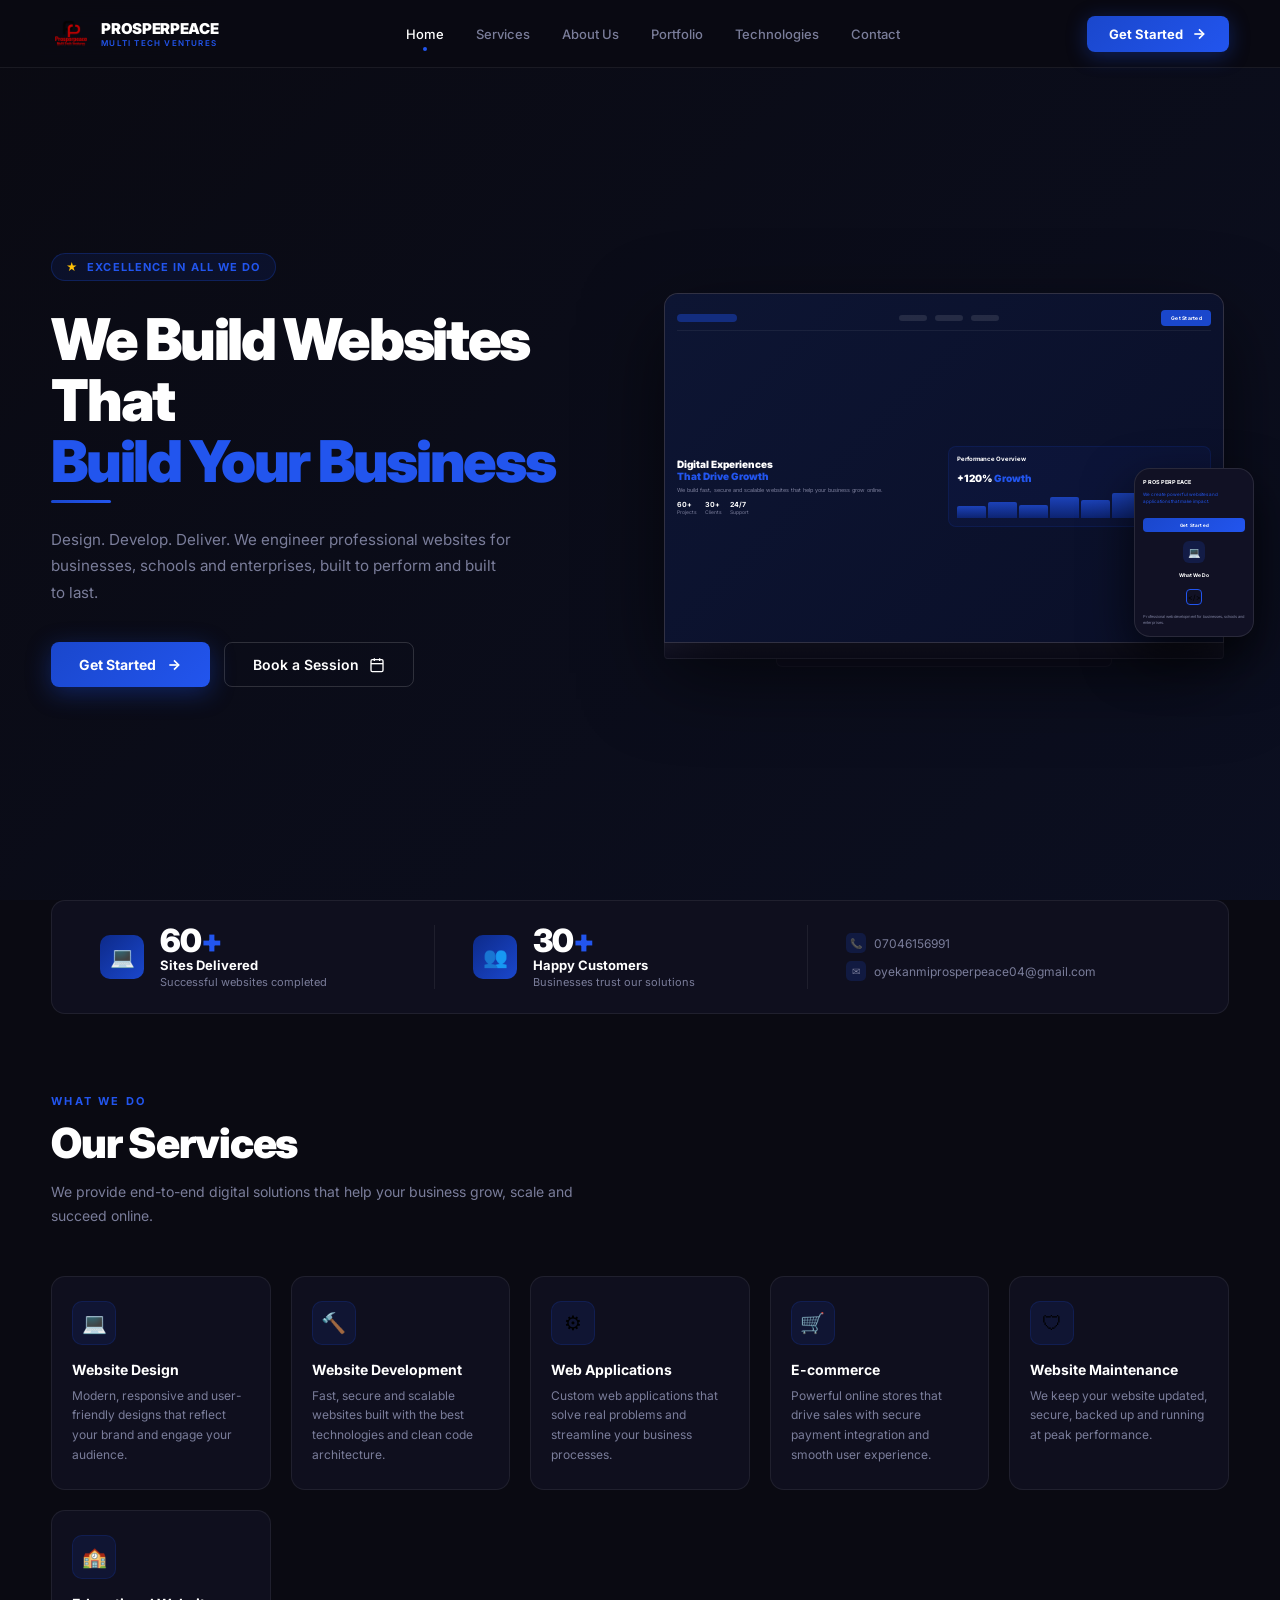
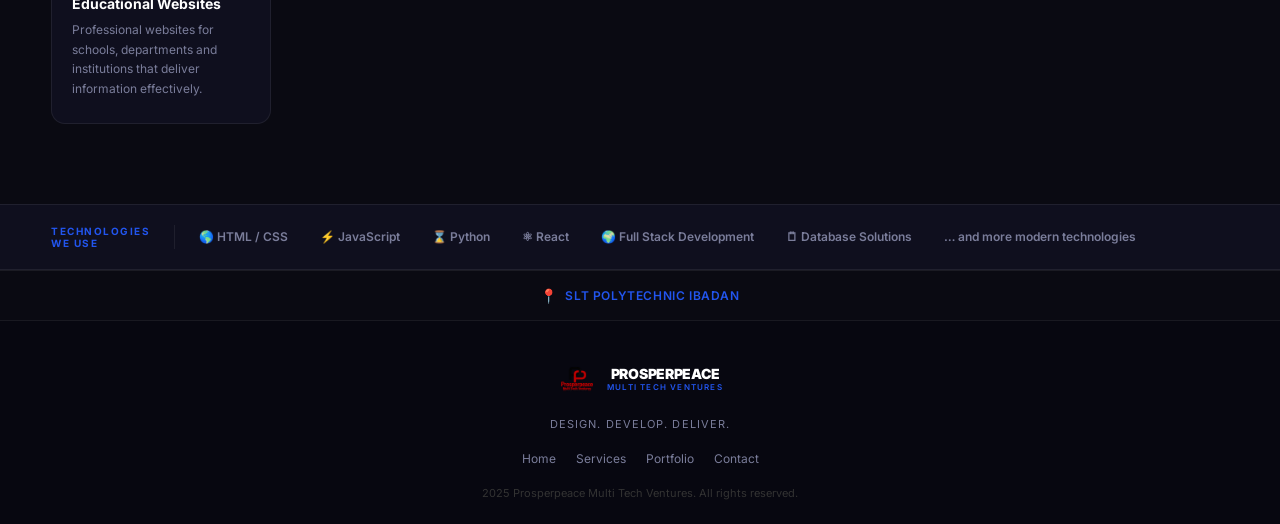
==== web-development.html @ c3136e2e "Add files via upload" ====
<!DOCTYPE html>
<html lang="en">
<head>
<meta charset="UTF-8">
<meta name="viewport" content="width=device-width, initial-scale=1.0">
<title>Prosperpeace Multi Tech Ventures</title>
<style>
@import url('https://fonts.googleapis.com/css2?family=Inter:wght@400;500;600;700;800;900&display=swap');
*{box-sizing:border-box;margin:0;padding:0;}
html,body{width:100%;min-height:100%;font-family:'Inter',sans-serif;overflow-x:hidden;background:#0a0a12;}

/* VARIABLES */
:root{
  --blue:#1a47cc;
  --blue2:#2255ee;
  --blue3:#0d2a8a;
  --glow:rgba(26,71,204,0.35);
  --dark:#0a0a12;
  --dark2:#0f0f1e;
  --dark3:#13132a;
  --text:#e8eaf0;
  --muted:#7a7d9a;
  --border:rgba(255,255,255,0.07);
}

/* SCROLLBAR */
::-webkit-scrollbar{width:4px;}
::-webkit-scrollbar-track{background:var(--dark);}
::-webkit-scrollbar-thumb{background:var(--blue);border-radius:2px;}

/* NAV */
nav{
  position:fixed;top:0;left:0;right:0;z-index:200;
  background:rgba(10,10,18,0.95);backdrop-filter:blur(16px);
  border-bottom:1px solid var(--border);
  padding:0 clamp(20px,4vw,60px);
  height:68px;
  display:flex;align-items:center;justify-content:space-between;
}
.nav-logo{display:flex;align-items:center;gap:10px;}
.nav-logo img{height:40px;width:40px;object-fit:contain;}
.nav-logo-text{display:flex;flex-direction:column;}
.nav-brand{font-size:15px;font-weight:900;color:#fff;letter-spacing:-0.02em;}
.nav-tagline{font-size:8px;font-weight:600;color:var(--blue2);letter-spacing:0.15em;text-transform:uppercase;}
.nav-center{display:flex;align-items:center;gap:4px;}
.nav-link{
  font-size:13px;font-weight:500;color:var(--muted);
  text-decoration:none;padding:8px 14px;border-radius:6px;
  transition:color 0.2s,background 0.2s;position:relative;
}
.nav-link:hover{color:#fff;background:rgba(255,255,255,0.04);}
.nav-link.active{color:#fff;}
.nav-link.active::after{
  content:'';position:absolute;bottom:-1px;left:50%;transform:translateX(-50%);
  width:4px;height:4px;border-radius:50%;background:var(--blue2);
}
.nav-cta{
  background:linear-gradient(135deg,var(--blue),var(--blue2));
  color:#fff;font-size:13px;font-weight:700;
  padding:10px 22px;border-radius:8px;text-decoration:none;
  display:flex;align-items:center;gap:8px;
  transition:opacity 0.2s,transform 0.2s;
  box-shadow:0 4px 20px rgba(26,71,204,0.4);
}
.nav-cta:hover{opacity:0.9;transform:translateY(-1px);}
.nav-cta svg{width:16px;height:16px;}


/* HERO */
.hero{
  min-height:100vh;
  padding:100px clamp(20px,4vw,60px) 0;
  display:grid;
  grid-template-columns:1fr 1fr;
  align-items:center;
  gap:40px;
  position:relative;overflow:hidden;
  background:var(--dark);
}
.hero::before{
  content:'';position:absolute;
  inset:0;
  background:rgba(10,10,18,0.72);
  pointer-events:none;
  z-index:1;
}
.hero::after{
  content:'';position:absolute;
  inset:0;
  background:linear-gradient(135deg,rgba(10,10,18,0.5) 0%,rgba(26,71,204,0.08) 100%);
  pointer-events:none;
  z-index:1;
}

/* VIDEO BACKGROUND */
.hero-video-bg{
  position:absolute;
  inset:0;
  z-index:0;
  overflow:hidden;
}
.hero-video-bg video{
  position:absolute;
  inset:0;
  width:100%;
  height:100%;
  object-fit:cover;
  opacity:0;
  transition:opacity 1.5s ease;
}
.hero-video-bg video.active{
  opacity:1;
}
.hero-left{position:relative;z-index:2;padding-bottom:60px;}
.hero-badge{
  display:inline-flex;align-items:center;gap:8px;
  background:rgba(26,71,204,0.12);
  border:1px solid rgba(26,71,204,0.3);
  border-radius:20px;padding:6px 14px;
  font-size:11px;font-weight:700;letter-spacing:0.1em;
  color:var(--blue2);text-transform:uppercase;
  margin-bottom:28px;
}
.badge-star{color:#ffc107;}
.hero-h1{
  font-size:clamp(2.4rem,4.5vw,4rem);font-weight:900;
  line-height:1.06;letter-spacing:-0.04em;
  color:#fff;margin-bottom:8px;
}
.hero-h1 .blue{
  color:var(--blue2);
  display:block;
}
.hero-underline{
  width:60px;height:3px;
  background:linear-gradient(90deg,var(--blue),var(--blue2));
  border-radius:2px;margin-bottom:24px;
}
.hero-sub{
  font-size:clamp(0.95rem,1.1vw,1.05rem);
  color:var(--muted);line-height:1.75;
  max-width:460px;margin-bottom:36px;
}
.hero-actions{display:flex;gap:14px;flex-wrap:wrap;margin-bottom:0;}
.btn-primary{
  background:linear-gradient(135deg,var(--blue),var(--blue2));
  color:#fff;font-size:14px;font-weight:700;
  padding:14px 28px;border-radius:8px;text-decoration:none;
  display:inline-flex;align-items:center;gap:10px;
  transition:opacity 0.2s,transform 0.2s;
  box-shadow:0 6px 24px rgba(26,71,204,0.4);
}
.btn-primary:hover{opacity:0.9;transform:translateY(-2px);}
.btn-secondary{
  background:transparent;color:#fff;font-size:14px;font-weight:600;
  padding:13px 28px;border-radius:8px;
  border:1px solid rgba(255,255,255,0.15);
  text-decoration:none;display:inline-flex;align-items:center;gap:10px;
  transition:all 0.2s;
}
.btn-secondary:hover{border-color:rgba(255,255,255,0.35);transform:translateY(-2px);}

/* HERO RIGHT - MOCKUP */
.hero-right{
  position:relative;z-index:2;
  display:flex;align-items:center;justify-content:center;
  height:100%;
  padding-bottom:40px;
}
.mockup-wrap{
  position:relative;
  width:100%;
  max-width:560px;
}
/* Laptop */
.laptop{
  width:100%;
  background:#1a1a2e;
  border-radius:14px 14px 0 0;
  border:1.5px solid rgba(255,255,255,0.1);
  overflow:hidden;
  box-shadow:0 30px 80px rgba(0,0,0,0.6);
  aspect-ratio:16/10;
  position:relative;
}
.laptop-screen{
  width:100%;height:100%;
  background:linear-gradient(135deg,#0d1533,#0a0f28);
  padding:12px;
  display:flex;flex-direction:column;gap:8px;
  overflow:hidden;
}
.ls-nav{display:flex;align-items:center;justify-content:space-between;padding:4px 0;border-bottom:1px solid rgba(255,255,255,0.06);margin-bottom:4px;}
.ls-logo{width:60px;height:8px;background:rgba(26,71,204,0.5);border-radius:4px;}
.ls-links{display:flex;gap:8px;}
.ls-link{width:28px;height:6px;background:rgba(255,255,255,0.1);border-radius:3px;}
.ls-btn{width:50px;height:16px;background:var(--blue);border-radius:4px;font-size:5px;display:flex;align-items:center;justify-content:center;color:#fff;font-weight:700;letter-spacing:0.05em;}
.ls-hero{flex:1;display:grid;grid-template-columns:1fr 1fr;gap:8px;align-items:center;}
.ls-copy{}
.ls-h{font-size:10px;font-weight:900;color:#fff;line-height:1.2;margin-bottom:4px;}
.ls-h span{color:var(--blue2);}
.ls-p{font-size:5.5px;color:#7a7d9a;line-height:1.5;margin-bottom:6px;}
.ls-stats{display:flex;gap:8px;}
.ls-stat{font-size:7px;font-weight:700;color:#fff;}
.ls-stat span{display:block;font-size:5px;color:#7a7d9a;font-weight:400;}
.ls-visual{
  background:rgba(26,71,204,0.08);
  border:1px solid rgba(26,71,204,0.15);
  border-radius:8px;padding:8px;
  display:flex;flex-direction:column;gap:4px;
}
.ls-vis-title{font-size:6px;font-weight:700;color:#fff;margin-bottom:2px;}
.ls-chart{display:flex;align-items:flex-end;gap:2px;height:30px;}
.ls-bar{flex:1;background:linear-gradient(180deg,var(--blue2),var(--blue3));border-radius:2px 2px 0 0;opacity:0.7;}
.ls-metric{font-size:10px;font-weight:900;color:#fff;margin-top:4px;}
.ls-metric span{color:var(--blue2);}
.laptop-base{
  width:100%;height:16px;
  background:linear-gradient(180deg,#1a1a2e,#111124);
  border-radius:0 0 4px 4px;
  border:1.5px solid rgba(255,255,255,0.06);
  border-top:none;
}
.laptop-bottom{
  width:60%;height:8px;
  background:#0d0d1e;
  border-radius:0 0 6px 6px;
  margin:0 auto;
  border:1px solid rgba(255,255,255,0.04);
  border-top:none;
}

/* Phone mockup */
.phone{
  position:absolute;
  right:-30px;bottom:30px;
  width:120px;
  background:#111124;
  border-radius:16px;
  border:1.5px solid rgba(255,255,255,0.1);
  overflow:hidden;
  box-shadow:0 20px 50px rgba(0,0,0,0.7);
  padding:10px 8px;
}
.phone-screen{display:flex;flex-direction:column;gap:5px;}
.ph-header{font-size:5.5px;font-weight:700;color:#fff;margin-bottom:2px;letter-spacing:0.05em;}
.ph-tagline{font-size:4.5px;color:var(--blue2);line-height:1.4;margin-bottom:4px;}
.ph-text{font-size:4px;color:#7a7d9a;line-height:1.5;}
.ph-btn{width:100%;height:14px;background:linear-gradient(135deg,var(--blue),var(--blue2));border-radius:4px;display:flex;align-items:center;justify-content:center;font-size:4.5px;font-weight:700;color:#fff;margin-top:4px;letter-spacing:0.05em;}
.ph-icon{width:22px;height:22px;background:rgba(26,71,204,0.2);border-radius:6px;display:flex;align-items:center;justify-content:center;font-size:10px;margin:4px auto;}
.ph-what{font-size:5px;font-weight:700;color:#fff;text-align:center;margin-bottom:2px;}
.ph-code-icon{width:16px;height:16px;border:1.5px solid var(--blue2);border-radius:4px;display:flex;align-items:center;justify-content:center;font-size:7px;margin:4px auto;}

/* STATS BAR */
.stats-bar{
  background:var(--dark2);
  border:1px solid var(--border);
  border-radius:14px;
  padding:24px clamp(20px,4vw,48px);
  display:flex;align-items:center;
  gap:0;
  margin:0 clamp(20px,4vw,60px) 0;
  flex-wrap:wrap;
  position:relative;z-index:2;
}
.stat-block{
  display:flex;align-items:center;gap:16px;
  flex:1;padding:0 clamp(16px,3vw,40px);
  border-right:1px solid var(--border);
}
.stat-block:first-child{padding-left:0;}
.stat-block:last-child{border-right:none;padding-right:0;}
.stat-icon{
  width:44px;height:44px;border-radius:10px;
  background:linear-gradient(135deg,var(--blue3),var(--blue));
  display:flex;align-items:center;justify-content:center;
  font-size:20px;flex-shrink:0;
}
.stat-num{font-size:2rem;font-weight:900;color:#fff;letter-spacing:-0.04em;line-height:1;}
.stat-num .unit{color:var(--blue2);}
.stat-label{font-size:13px;font-weight:700;color:#fff;margin-bottom:2px;}
.stat-desc{font-size:11px;color:var(--muted);}
.contact-block{
  display:flex;flex-direction:column;gap:8px;
  flex:1;padding:0 clamp(16px,3vw,40px);
}
.contact-item{display:flex;align-items:center;gap:8px;font-size:12px;color:var(--muted);}
.contact-icon{width:20px;height:20px;border-radius:5px;background:rgba(26,71,204,0.2);display:flex;align-items:center;justify-content:center;font-size:10px;flex-shrink:0;}

/* SERVICES */
.services{padding:80px clamp(20px,4vw,60px);}
.section-eyebrow{font-size:11px;font-weight:700;letter-spacing:0.2em;text-transform:uppercase;color:var(--blue2);margin-bottom:10px;}
.section-title{font-size:clamp(1.8rem,3.5vw,2.6rem);font-weight:900;color:#fff;letter-spacing:-0.03em;margin-bottom:12px;}
.section-sub{font-size:14px;color:var(--muted);line-height:1.7;max-width:560px;margin-bottom:48px;}
.services-grid{display:grid;grid-template-columns:repeat(auto-fit,minmax(180px,1fr));gap:20px;}
.service-card{
  background:var(--dark2);border:1px solid var(--border);
  border-radius:14px;padding:24px 20px;
  transition:transform 0.3s,border-color 0.3s,box-shadow 0.3s;
  cursor:default;
}
.service-card:hover{transform:translateY(-5px);border-color:rgba(26,71,204,0.4);box-shadow:0 12px 40px rgba(26,71,204,0.12);}
.service-icon{
  width:44px;height:44px;border-radius:10px;
  background:rgba(26,71,204,0.12);border:1px solid rgba(26,71,204,0.2);
  display:flex;align-items:center;justify-content:center;
  font-size:20px;margin-bottom:16px;
}
.service-name{font-size:14px;font-weight:700;color:#fff;margin-bottom:8px;}
.service-desc{font-size:12px;color:var(--muted);line-height:1.65;}

/* TECH STRIP */
.tech-strip{
  background:var(--dark2);
  border-top:1px solid var(--border);
  border-bottom:1px solid var(--border);
  padding:20px clamp(20px,4vw,60px);
  display:flex;align-items:center;gap:0;
  overflow:hidden;
}
.tech-label{
  font-size:10px;font-weight:700;letter-spacing:0.15em;
  color:var(--blue2);text-transform:uppercase;
  white-space:nowrap;padding-right:24px;
  border-right:1px solid var(--border);margin-right:24px;
  flex-shrink:0;
}
.tech-items{display:flex;align-items:center;gap:32px;flex-wrap:wrap;}
.tech-item{display:flex;align-items:center;gap:8px;font-size:12px;font-weight:600;color:var(--muted);white-space:nowrap;}
.tech-item img{width:18px;height:18px;object-fit:contain;}

/* CLIENT */
.client-bar{
  padding:16px clamp(20px,4vw,60px);
  display:flex;align-items:center;justify-content:center;gap:8px;
  border-top:1px solid var(--border);
}
.client-icon{font-size:14px;}
.client-text{font-size:12px;color:var(--blue2);font-weight:600;letter-spacing:0.05em;}

/* FOOTER */
footer{
  background:#070710;border-top:1px solid var(--border);
  padding:40px clamp(20px,4vw,60px) 24px;
  display:flex;flex-direction:column;align-items:center;gap:20px;
  text-align:center;
}
.footer-brand{font-size:18px;font-weight:900;color:#fff;letter-spacing:-0.02em;}
.footer-tag{font-size:11px;color:var(--muted);letter-spacing:0.1em;text-transform:uppercase;}
.footer-links{display:flex;gap:20px;flex-wrap:wrap;justify-content:center;}
.footer-link{font-size:12px;color:var(--muted);text-decoration:none;transition:color 0.2s;}
.footer-link:hover{color:#fff;}
.footer-copy{font-size:11px;color:#333;}

/* RESPONSIVE */
@media(max-width:900px){
  .hero{grid-template-columns:1fr;padding-top:90px;}
  .hero-right{display:none;}
  .nav-center{display:none;}
  .stats-bar{flex-direction:column;gap:20px;}
  .stat-block{border-right:none;border-bottom:1px solid var(--border);padding-bottom:20px;width:100%;}
  .stat-block:last-child{border-bottom:none;padding-bottom:0;}
  .contact-block{padding-left:0;}
}
@media(max-width:520px){
  .hero-left{padding-bottom:40px;}
  .services-grid{grid-template-columns:1fr 1fr;}
}
</style>
</head>
<body>

<!-- NAV -->
<nav>
  <div class="nav-logo">
    <img src="assets/logo.png" alt="Prosperpeace">
    <div class="nav-logo-text">
      <div class="nav-brand">PROSPERPEACE</div>
      <div class="nav-tagline">Multi Tech Ventures</div>
    </div>
  </div>
  <div class="nav-center">
    <a href="#" class="nav-link active">Home</a>
    <a href="#services" class="nav-link">Services</a>
    <a href="#about" class="nav-link">About Us</a>
    <a href="#portfolio" class="nav-link">Portfolio</a>
    <a href="#tech" class="nav-link">Technologies</a>
    <a href="#contact" class="nav-link">Contact</a>
  </div>
  <a href="https://wa.me/2347046156991?text=Hi%2C%20I%20want%20to%20start%20a%20web%20project%20with%20Prosperpeace%20Multi%20Tech%20Ventures." class="nav-cta" target="_blank">
    Get Started
    <svg viewBox="0 0 24 24" fill="none" stroke="currentColor" stroke-width="2.5"><line x1="5" y1="12" x2="19" y2="12"/><polyline points="12 5 19 12 12 19"/></svg>
  </a>
</nav>

<!-- HERO -->
<section class="hero">
  <div class="hero-left">
    <div class="hero-badge">
      <span class="badge-star">&#9733;</span> Excellence in All We Do
    </div>
    <h1 class="hero-h1">
      We Build Websites That
      <span class="blue">Build Your Business</span>
    </h1>
    <div class="hero-underline"></div>
    <p class="hero-sub">Design. Develop. Deliver. We engineer professional websites for businesses, schools and enterprises, built to perform and built to last.</p>
    <div class="hero-actions">
      <a href="https://wa.me/2347046156991?text=Hi%2C%20I%20want%20to%20start%20a%20web%20project%20with%20Prosperpeace%20Multi%20Tech%20Ventures." class="btn-primary" target="_blank">
        Get Started
        <svg width="16" height="16" viewBox="0 0 24 24" fill="none" stroke="currentColor" stroke-width="2.5"><line x1="5" y1="12" x2="19" y2="12"/><polyline points="12 5 19 12 12 19"/></svg>
      </a>
      <a href="https://wa.me/2347046156991?text=Hi%2C%20I%20want%20to%20book%20a%20session%20with%20Prosperpeace%20Multi%20Tech%20Ventures." class="btn-secondary" target="_blank">
        Book a Session
        <svg width="16" height="16" viewBox="0 0 24 24" fill="none" stroke="currentColor" stroke-width="2"><rect x="3" y="4" width="18" height="18" rx="2"/><line x1="16" y1="2" x2="16" y2="6"/><line x1="8" y1="2" x2="8" y2="6"/><line x1="3" y1="10" x2="21" y2="10"/></svg>
      </a>
    </div>
  </div>

  <!-- MOCKUP -->
  <div class="hero-right">
    <div class="mockup-wrap">
      <div class="laptop">
        <div class="laptop-screen">
          <div class="ls-nav">
            <div class="ls-logo"></div>
            <div class="ls-links">
              <div class="ls-link"></div>
              <div class="ls-link"></div>
              <div class="ls-link"></div>
            </div>
            <div class="ls-btn">Get Started</div>
          </div>
          <div class="ls-hero">
            <div class="ls-copy">
              <div class="ls-h">Digital Experiences<br><span>That Drive Growth</span></div>
              <div class="ls-p">We build fast, secure and scalable websites that help your business grow online.</div>
              <div class="ls-stats">
                <div class="ls-stat">60+ <span>Projects</span></div>
                <div class="ls-stat">30+ <span>Clients</span></div>
                <div class="ls-stat">24/7 <span>Support</span></div>
              </div>
            </div>
            <div class="ls-visual">
              <div class="ls-vis-title">Performance Overview</div>
              <div class="ls-metric">+120% <span>Growth</span></div>
              <div class="ls-chart">
                <div class="ls-bar" style="height:40%"></div>
                <div class="ls-bar" style="height:55%"></div>
                <div class="ls-bar" style="height:45%"></div>
                <div class="ls-bar" style="height:70%"></div>
                <div class="ls-bar" style="height:60%"></div>
                <div class="ls-bar" style="height:85%"></div>
                <div class="ls-bar" style="height:75%"></div>
                <div class="ls-bar" style="height:95%"></div>
              </div>
            </div>
          </div>
        </div>
      </div>
      <div class="laptop-base"></div>
      <div class="laptop-bottom"></div>

      <!-- Phone -->
      <div class="phone">
        <div class="phone-screen">
          <div class="ph-header">PROSPERPEACE</div>
          <div class="ph-tagline">We create powerful websites and applications that make impact.</div>
          <div class="ph-btn">Get Started</div>
          <div class="ph-icon">&#128187;</div>
          <div class="ph-what">What We Do</div>
          <div class="ph-code-icon">&lt;/&gt;</div>
          <div class="ph-text">Professional web development for businesses, schools and enterprises.</div>
        </div>
      </div>
    </div>
  </div>
</section>

<!-- STATS BAR -->
<div class="stats-bar" id="contact">
  <div class="stat-block">
    <div class="stat-icon">&#128187;</div>
    <div>
      <div class="stat-num">60<span class="unit">+</span></div>
      <div class="stat-label">Sites Delivered</div>
      <div class="stat-desc">Successful websites completed</div>
    </div>
  </div>
  <div class="stat-block">
    <div class="stat-icon">&#128101;</div>
    <div>
      <div class="stat-num">30<span class="unit">+</span></div>
      <div class="stat-label">Happy Customers</div>
      <div class="stat-desc">Businesses trust our solutions</div>
    </div>
  </div>
  <div class="contact-block">
    <div class="contact-item">
      <div class="contact-icon">&#128222;</div>
      07046156991
    </div>
    <div class="contact-item">
      <div class="contact-icon">&#9993;</div>
      oyekanmiprosperpeace04@gmail.com
    </div>
  </div>
</div>

<!-- SERVICES -->
<section class="services" id="services">
  <div class="section-eyebrow">What We Do</div>
  <h2 class="section-title">Our Services</h2>
  <p class="section-sub">We provide end-to-end digital solutions that help your business grow, scale and succeed online.</p>
  <div class="services-grid">
    <div class="service-card">
      <div class="service-icon">&#128187;</div>
      <div class="service-name">Website Design</div>
      <div class="service-desc">Modern, responsive and user-friendly designs that reflect your brand and engage your audience.</div>
    </div>
    <div class="service-card">
      <div class="service-icon">&#128296;</div>
      <div class="service-name">Website Development</div>
      <div class="service-desc">Fast, secure and scalable websites built with the best technologies and clean code architecture.</div>
    </div>
    <div class="service-card">
      <div class="service-icon">&#9881;</div>
      <div class="service-name">Web Applications</div>
      <div class="service-desc">Custom web applications that solve real problems and streamline your business processes.</div>
    </div>
    <div class="service-card">
      <div class="service-icon">&#128722;</div>
      <div class="service-name">E-commerce</div>
      <div class="service-desc">Powerful online stores that drive sales with secure payment integration and smooth user experience.</div>
    </div>
    <div class="service-card">
      <div class="service-icon">&#128737;</div>
      <div class="service-name">Website Maintenance</div>
      <div class="service-desc">We keep your website updated, secure, backed up and running at peak performance.</div>
    </div>
    <div class="service-card">
      <div class="service-icon">&#127979;</div>
      <div class="service-name">Educational Websites</div>
      <div class="service-desc">Professional websites for schools, departments and institutions that deliver information effectively.</div>
    </div>
  </div>
</section>

<!-- TECH STRIP -->
<div class="tech-strip" id="tech">
  <div class="tech-label">Technologies<br>We Use</div>
  <div class="tech-items">
    <div class="tech-item">&#127758; HTML / CSS</div>
    <div class="tech-item">&#9889; JavaScript</div>
    <div class="tech-item">&#8987; Python</div>
    <div class="tech-item">&#9883; React</div>
    <div class="tech-item">&#127757; Full Stack Development</div>
    <div class="tech-item">&#128466; Database Solutions</div>
    <div class="tech-item">&#8230; and more modern technologies</div>
  </div>
</div>

<!-- CLIENT -->
<div class="client-bar">
  <span class="client-icon">&#128205;</span>
  <span class="client-text">SLT POLYTECHNIC IBADAN</span>
</div>

<!-- FOOTER -->
<footer id="about">
  <div class="nav-logo" style="justify-content:center;">
    <img src="assets/logo.png" alt="Prosperpeace" style="height:36px;">
    <div class="nav-logo-text">
      <div class="nav-brand" style="font-size:14px;">PROSPERPEACE</div>
      <div class="nav-tagline">Multi Tech Ventures</div>
    </div>
  </div>
  <div class="footer-tag">Design. Develop. Deliver.</div>
  <div class="footer-links">
    <a href="#" class="footer-link">Home</a>
    <a href="#services" class="footer-link">Services</a>
    <a href="#portfolio" class="footer-link">Portfolio</a>
    <a href="#contact" class="footer-link">Contact</a>
  </div>
  <div class="footer-copy">2025 Prosperpeace Multi Tech Ventures. All rights reserved.</div>
</footer>


<script>
(function(){
  const videos = [
    document.getElementById('vid1'),
    document.getElementById('vid2')
  ];
  let current = 0;
  const DURATION = 8000; // switch every 8 seconds

  function switchVideo(){
    const prev = current;
    current = (current + 1) % videos.length;

    // Start playing next video
    videos[current].currentTime = 0;
    videos[current].play();

    // Fade in next
    videos[current].classList.add('active');

    // Fade out previous after short delay
    setTimeout(function(){
      videos[prev].classList.remove('active');
      videos[prev].pause();
      videos[prev].currentTime = 0;
    }, 1600);
  }

  // Start first video
  videos[0].play();

  // Switch on interval
  setInterval(switchVideo, DURATION);
})();
</script>
</body>
</html>
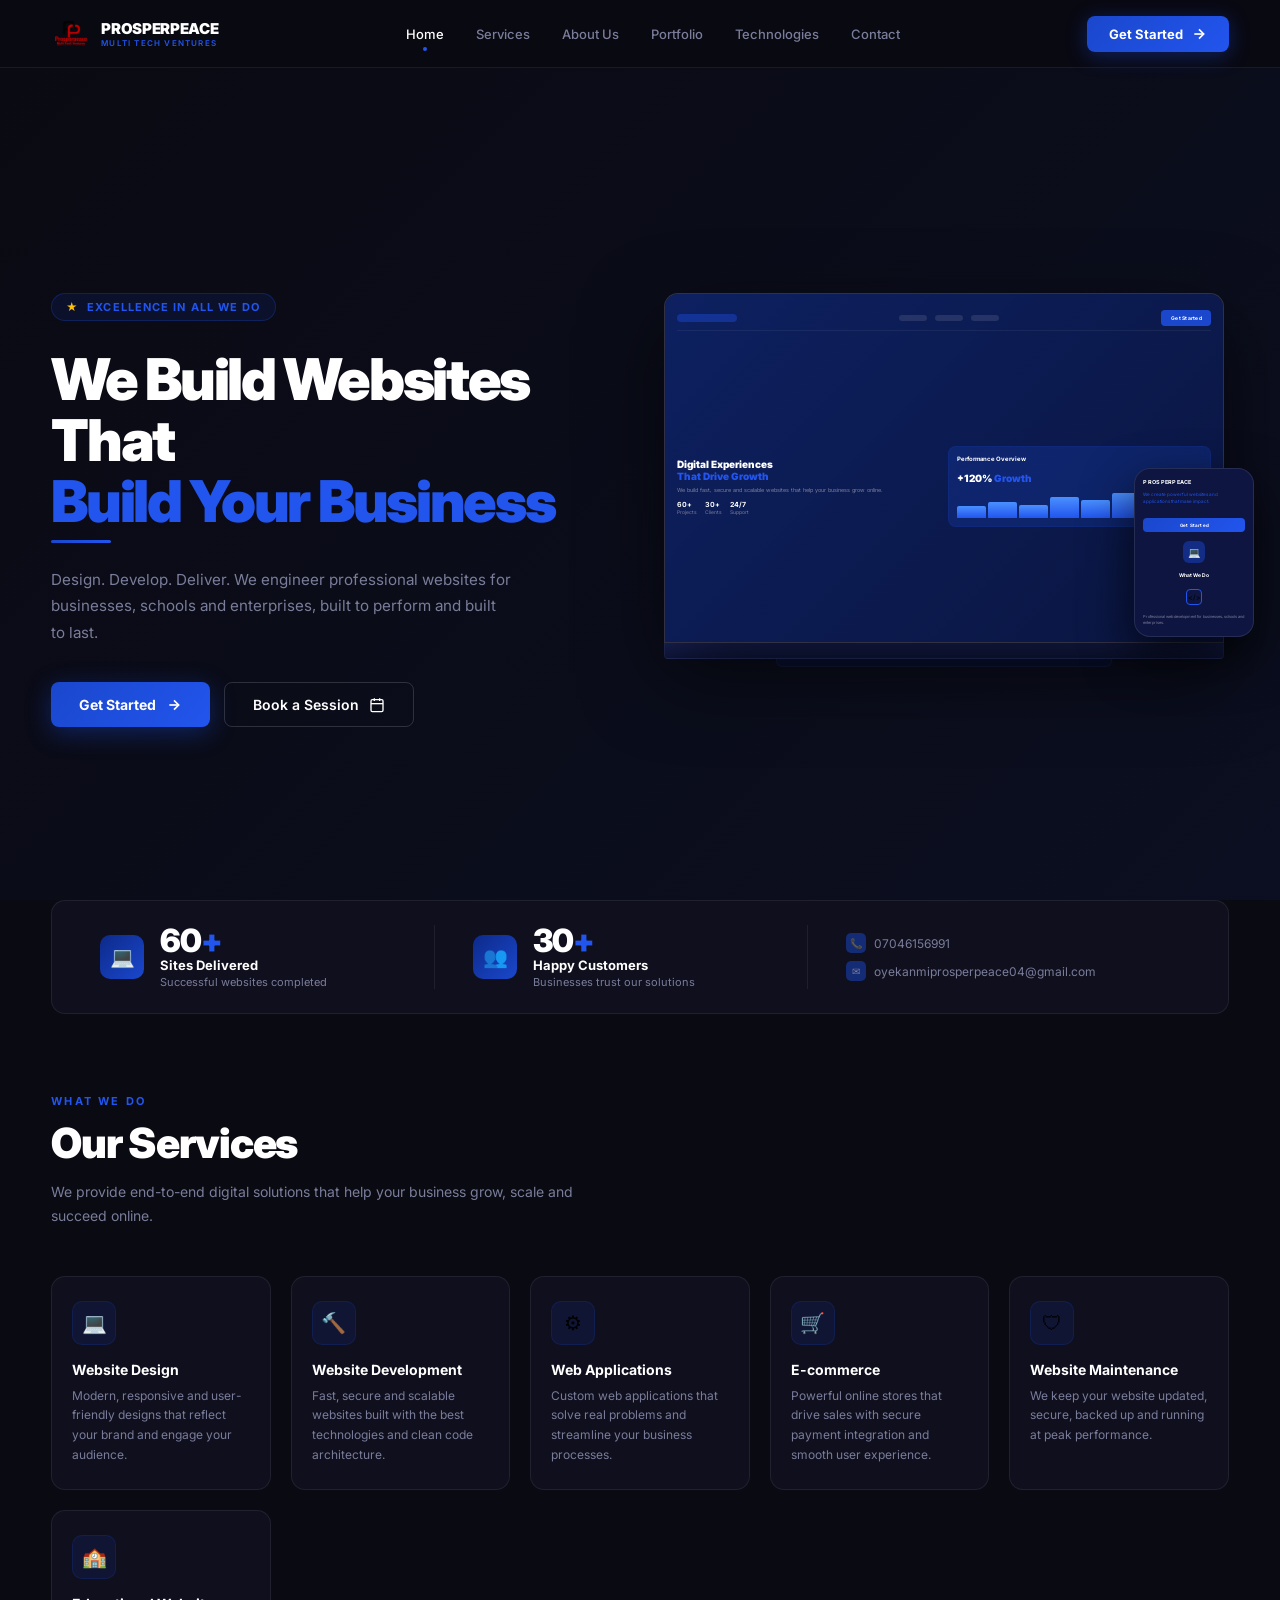
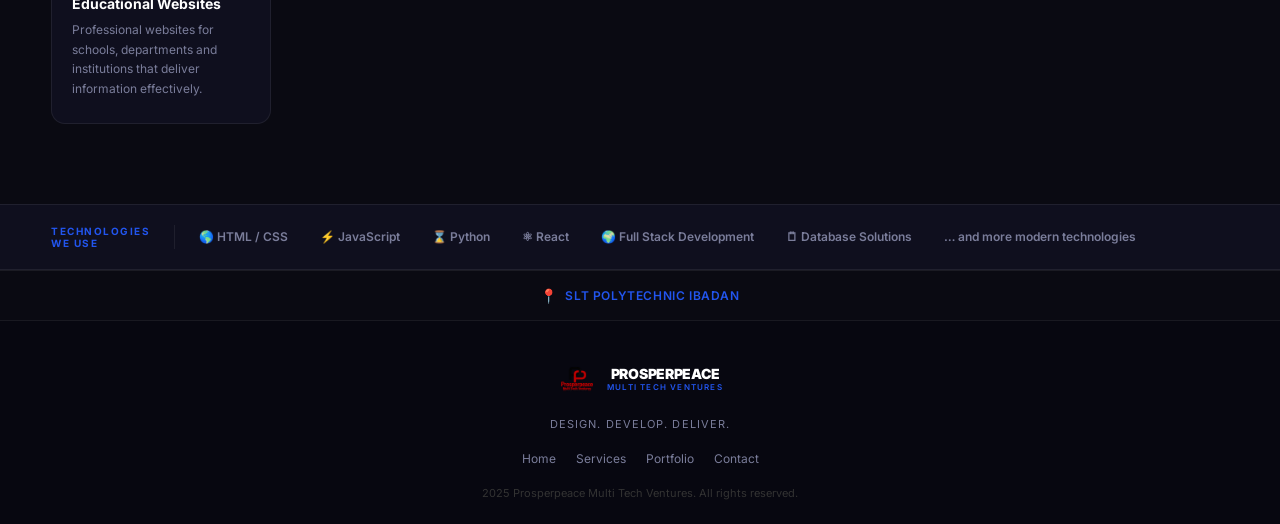
==== commit 67c9ae32: "Add files via upload" ====
--- a/web-development.html
+++ b/web-development.html
@@ -92,26 +92,7 @@
   z-index:1;
 }
 
-/* VIDEO BACKGROUND */
-.hero-video-bg{
-  position:absolute;
-  inset:0;
-  z-index:0;
-  overflow:hidden;
-}
-.hero-video-bg video{
-  position:absolute;
-  inset:0;
-  width:100%;
-  height:100%;
-  object-fit:cover;
-  opacity:0;
-  transition:opacity 1.5s ease;
-}
-.hero-video-bg video.active{
-  opacity:1;
-}
-.hero-left{position:relative;z-index:2;padding-bottom:60px;}
+.hero-left{position:relative;z-index:2;padding-top:20px;}
 .hero-badge{
   display:inline-flex;align-items:center;gap:8px;
   background:rgba(26,71,204,0.12);
@@ -185,7 +166,7 @@
 }
 .laptop-screen{
   width:100%;height:100%;
-  background:linear-gradient(135deg,#0d1533,#0a0f28);
+  background:linear-gradient(135deg,#0d2060,#0a1540);
   padding:12px;
   display:flex;flex-direction:column;gap:8px;
   overflow:hidden;
@@ -204,26 +185,26 @@
 .ls-stat{font-size:7px;font-weight:700;color:#fff;}
 .ls-stat span{display:block;font-size:5px;color:#7a7d9a;font-weight:400;}
 .ls-visual{
-  background:rgba(26,71,204,0.08);
+  background:rgba(26,71,204,0.25);
   border:1px solid rgba(26,71,204,0.15);
   border-radius:8px;padding:8px;
   display:flex;flex-direction:column;gap:4px;
 }
 .ls-vis-title{font-size:6px;font-weight:700;color:#fff;margin-bottom:2px;}
 .ls-chart{display:flex;align-items:flex-end;gap:2px;height:30px;}
-.ls-bar{flex:1;background:linear-gradient(180deg,var(--blue2),var(--blue3));border-radius:2px 2px 0 0;opacity:0.7;}
+.ls-bar{flex:1;background:linear-gradient(180deg,#4a90ff,var(--blue2));border-radius:2px 2px 0 0;opacity:1;}
 .ls-metric{font-size:10px;font-weight:900;color:#fff;margin-top:4px;}
 .ls-metric span{color:var(--blue2);}
 .laptop-base{
   width:100%;height:16px;
-  background:linear-gradient(180deg,#1a1a2e,#111124);
+  background:linear-gradient(180deg,#1a2560,#111840);
   border-radius:0 0 4px 4px;
   border:1.5px solid rgba(255,255,255,0.06);
   border-top:none;
 }
 .laptop-bottom{
   width:60%;height:8px;
-  background:#0d0d1e;
+  background:#0a1030;
   border-radius:0 0 6px 6px;
   margin:0 auto;
   border:1px solid rgba(255,255,255,0.04);
@@ -235,7 +216,7 @@
   position:absolute;
   right:-30px;bottom:30px;
   width:120px;
-  background:#111124;
+  background:#0d1540;
   border-radius:16px;
   border:1.5px solid rgba(255,255,255,0.1);
   overflow:hidden;
@@ -247,7 +228,7 @@
 .ph-tagline{font-size:4.5px;color:var(--blue2);line-height:1.4;margin-bottom:4px;}
 .ph-text{font-size:4px;color:#7a7d9a;line-height:1.5;}
 .ph-btn{width:100%;height:14px;background:linear-gradient(135deg,var(--blue),var(--blue2));border-radius:4px;display:flex;align-items:center;justify-content:center;font-size:4.5px;font-weight:700;color:#fff;margin-top:4px;letter-spacing:0.05em;}
-.ph-icon{width:22px;height:22px;background:rgba(26,71,204,0.2);border-radius:6px;display:flex;align-items:center;justify-content:center;font-size:10px;margin:4px auto;}
+.ph-icon{width:22px;height:22px;background:rgba(26,71,204,0.5);border-radius:6px;display:flex;align-items:center;justify-content:center;font-size:10px;margin:4px auto;}
 .ph-what{font-size:5px;font-weight:700;color:#fff;text-align:center;margin-bottom:2px;}
 .ph-code-icon{width:16px;height:16px;border:1.5px solid var(--blue2);border-radius:4px;display:flex;align-items:center;justify-content:center;font-size:7px;margin:4px auto;}
 
@@ -285,7 +266,7 @@
   flex:1;padding:0 clamp(16px,3vw,40px);
 }
 .contact-item{display:flex;align-items:center;gap:8px;font-size:12px;color:var(--muted);}
-.contact-icon{width:20px;height:20px;border-radius:5px;background:rgba(26,71,204,0.2);display:flex;align-items:center;justify-content:center;font-size:10px;flex-shrink:0;}
+.contact-icon{width:20px;height:20px;border-radius:5px;background:rgba(26,71,204,0.5);display:flex;align-items:center;justify-content:center;font-size:10px;flex-shrink:0;}
 
 /* SERVICES */
 .services{padding:80px clamp(20px,4vw,60px);}
@@ -365,6 +346,26 @@
 @media(max-width:520px){
   .hero-left{padding-bottom:40px;}
   .services-grid{grid-template-columns:1fr 1fr;}
+}
+
+/* VIDEO BACKGROUND */
+.hero-video-bg{
+  position:absolute;
+  inset:0;
+  z-index:0;
+  overflow:hidden;
+}
+.hero-video-bg video{
+  position:absolute;
+  inset:0;
+  width:100%;
+  height:100%;
+  object-fit:cover;
+  opacity:0;
+  transition:opacity 1.5s ease;
+}
+.hero-video-bg video.active{
+  opacity:1;
 }
 </style>
 </head>
@@ -586,6 +587,8 @@
 </footer>
 
 
+
+
 <script>
 (function(){
   const videos = [
@@ -593,20 +596,14 @@
     document.getElementById('vid2')
   ];
   let current = 0;
-  const DURATION = 8000; // switch every 8 seconds
+  const DURATION = 8000;
 
   function switchVideo(){
     const prev = current;
     current = (current + 1) % videos.length;
-
-    // Start playing next video
     videos[current].currentTime = 0;
-    videos[current].play();
-
-    // Fade in next
+    videos[current].play().catch(function(){});
     videos[current].classList.add('active');
-
-    // Fade out previous after short delay
     setTimeout(function(){
       videos[prev].classList.remove('active');
       videos[prev].pause();
@@ -614,10 +611,7 @@
     }, 1600);
   }
 
-  // Start first video
-  videos[0].play();
-
-  // Switch on interval
+  videos[0].play().catch(function(){});
   setInterval(switchVideo, DURATION);
 })();
 </script>
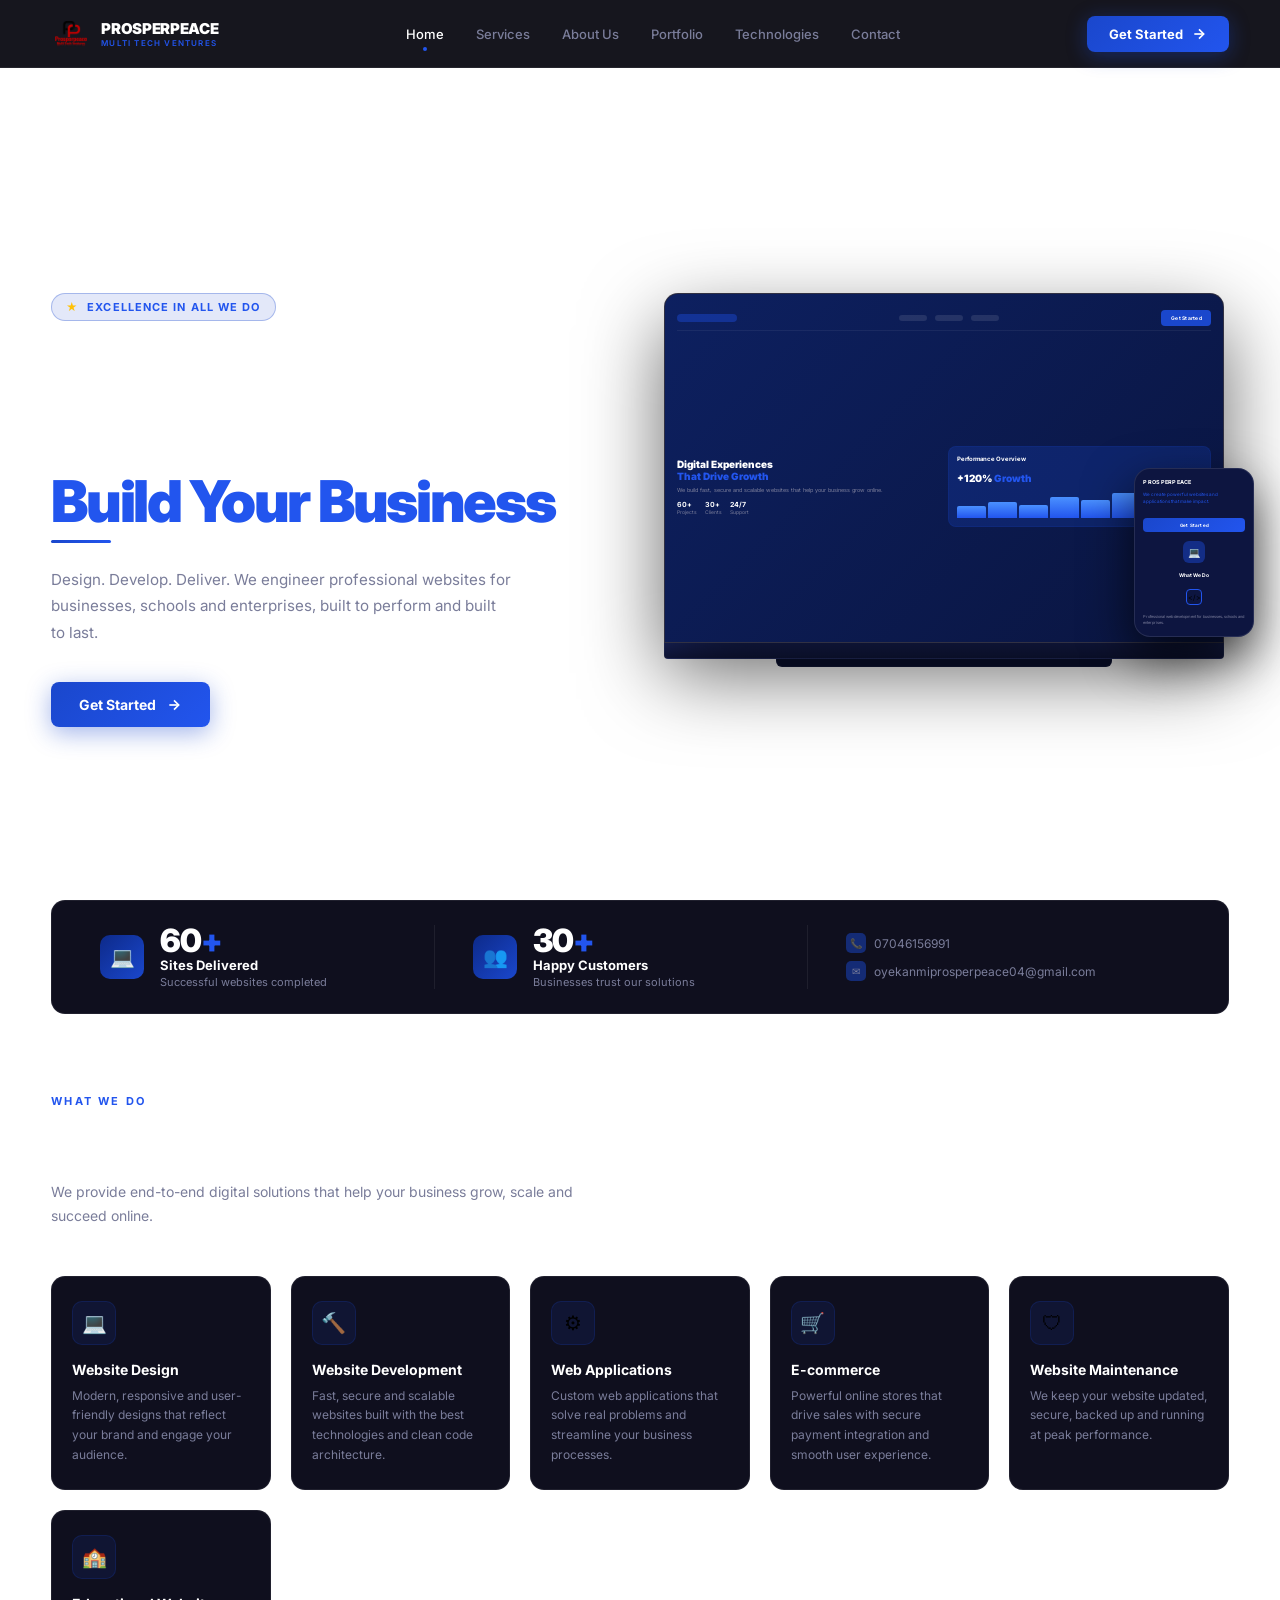
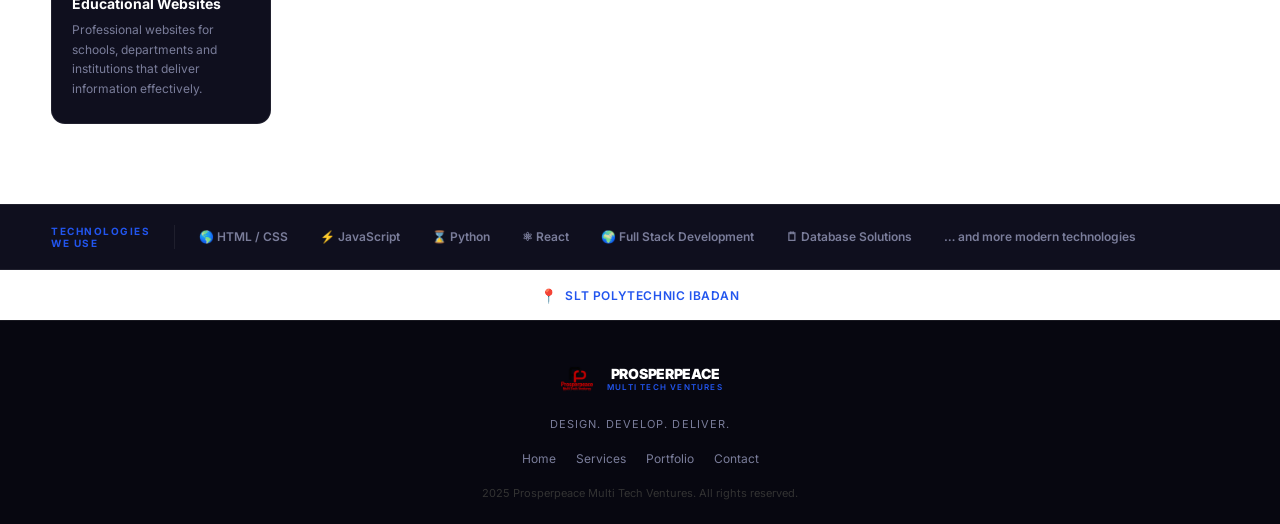
==== commit 5684fca0: "Add files via upload" ====
--- a/web-development.html
+++ b/web-development.html
@@ -7,7 +7,7 @@
 <style>
 @import url('https://fonts.googleapis.com/css2?family=Inter:wght@400;500;600;700;800;900&display=swap');
 *{box-sizing:border-box;margin:0;padding:0;}
-html,body{width:100%;min-height:100%;font-family:'Inter',sans-serif;overflow-x:hidden;background:#0a0a12;}
+html,body{width:100%;min-height:100%;font-family:'Inter',sans-serif;overflow-x:hidden;background:transparent;}
 
 /* VARIABLES */
 :root{
@@ -25,7 +25,7 @@
 
 /* SCROLLBAR */
 ::-webkit-scrollbar{width:4px;}
-::-webkit-scrollbar-track{background:var(--dark);}
+::-webkit-scrollbar-track{background:transparent;}
 ::-webkit-scrollbar-thumb{background:var(--blue);border-radius:2px;}
 
 /* NAV */
@@ -75,22 +75,10 @@
   align-items:center;
   gap:40px;
   position:relative;overflow:hidden;
-  background:var(--dark);
-}
-.hero::before{
-  content:'';position:absolute;
-  inset:0;
-  background:rgba(10,10,18,0.72);
-  pointer-events:none;
-  z-index:1;
-}
-.hero::after{
-  content:'';position:absolute;
-  inset:0;
-  background:linear-gradient(135deg,rgba(10,10,18,0.5) 0%,rgba(26,71,204,0.08) 100%);
-  pointer-events:none;
-  z-index:1;
-}
+  background:transparent;
+}
+.hero::before{display:none;}
+.hero::after{display:none;}
 
 .hero-left{position:relative;z-index:2;padding-top:20px;}
 .hero-badge{
@@ -354,6 +342,7 @@
   inset:0;
   z-index:0;
   overflow:hidden;
+  background:transparent;
 }
 .hero-video-bg video{
   position:absolute;
@@ -596,6 +585,7 @@
     document.getElementById('vid2')
   ];
   let current = 0;
+  let started = false;
   const DURATION = 8000;
 
   function switchVideo(){
@@ -611,8 +601,24 @@
     }, 1600);
   }
 
-  videos[0].play().catch(function(){});
-  setInterval(switchVideo, DURATION);
+  function startVideos(){
+    if(started) return;
+    started = true;
+    videos[0].play().then(function(){
+      setInterval(switchVideo, DURATION);
+    }).catch(function(){
+      // Still failed — show fallback bg
+      // no fallback background
+    });
+  }
+
+  // Try immediately
+  startVideos();
+
+  // Also try on any user interaction
+  ['touchstart','click','scroll','keydown'].forEach(function(evt){
+    document.addEventListener(evt, startVideos, {once: true});
+  });
 })();
 </script>
 </body>
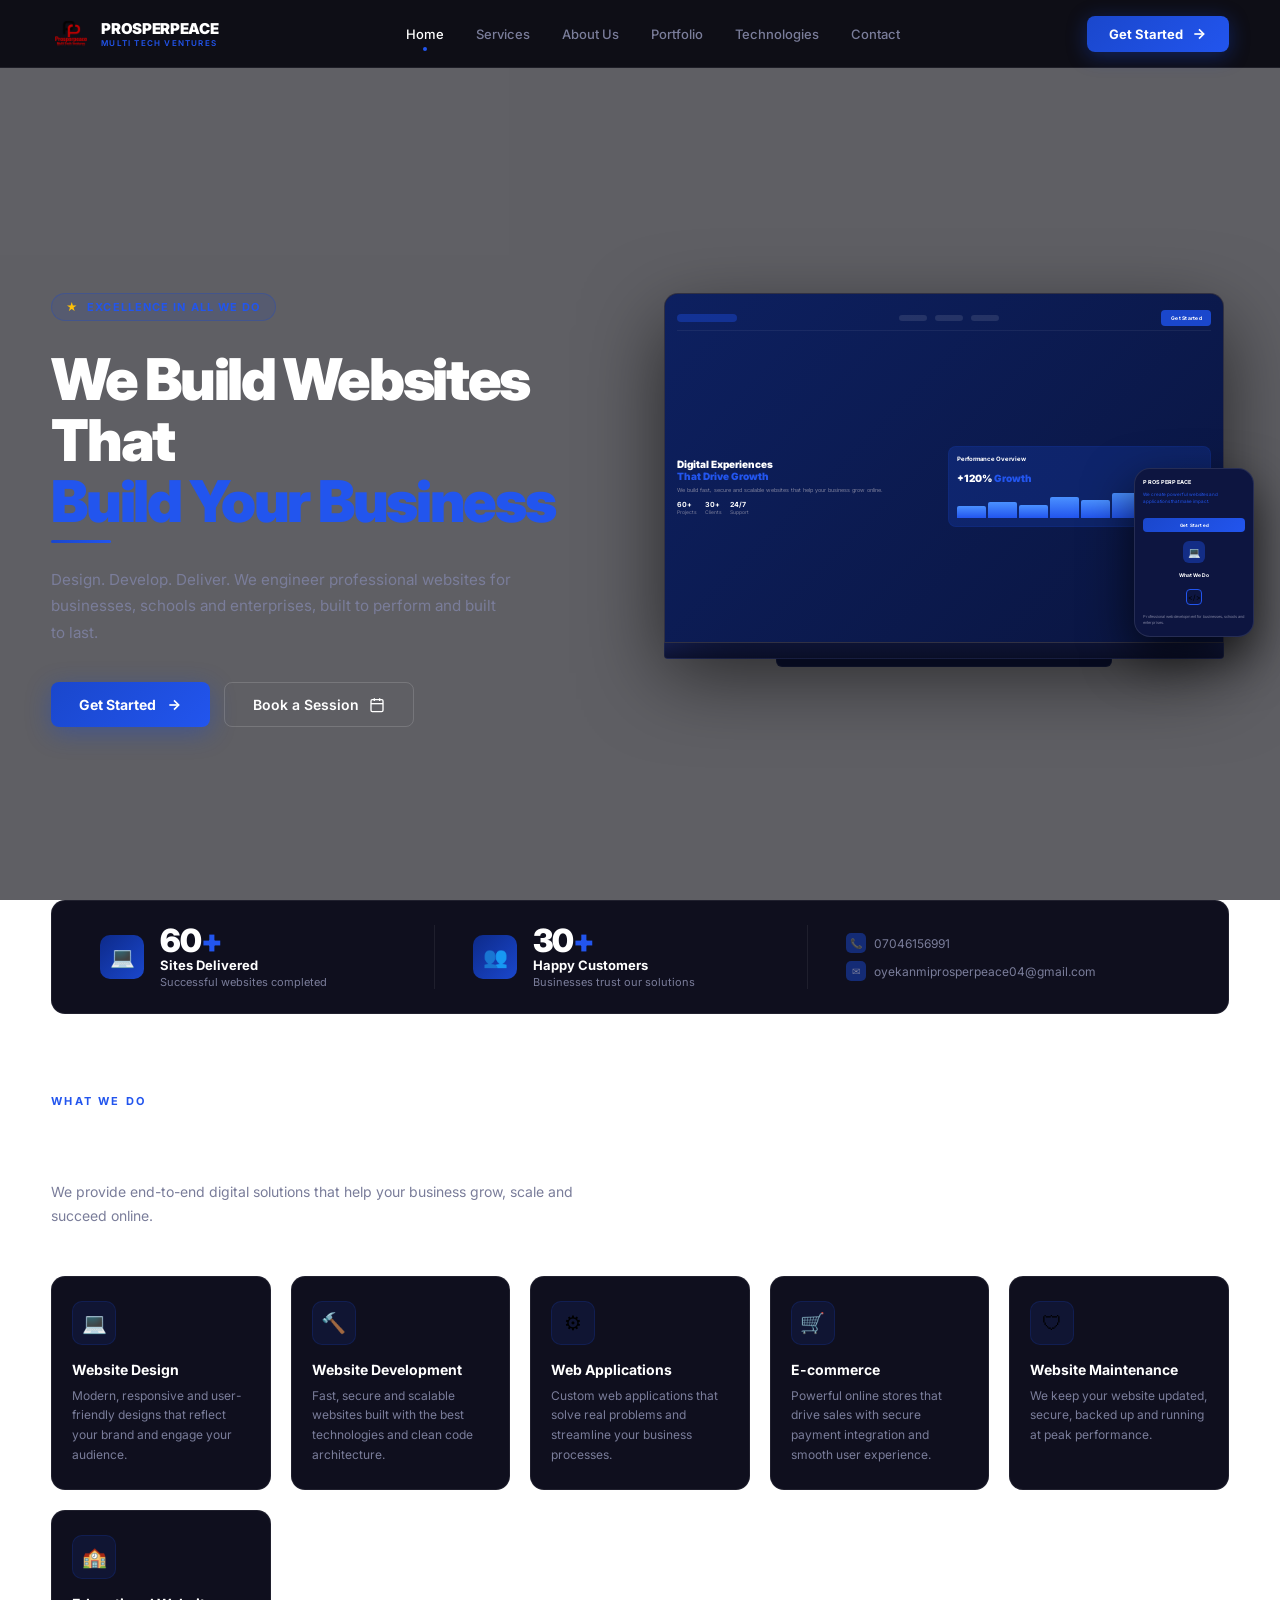
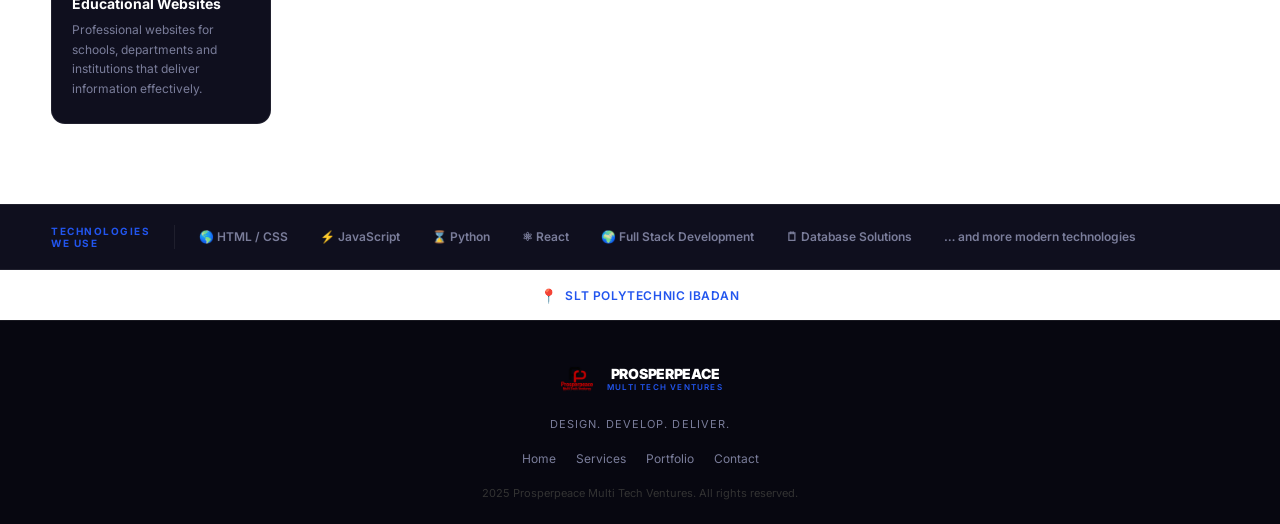
==== commit b2cb115f: "Add files via upload" ====
--- a/web-development.html
+++ b/web-development.html
@@ -75,9 +75,9 @@
   align-items:center;
   gap:40px;
   position:relative;overflow:hidden;
-  background:transparent;
-}
-.hero::before{display:none;}
+  background:url('assets/hero-bg.gif') center center / cover no-repeat;
+}
+.hero::before{content:'';position:absolute;inset:0;background:rgba(10,10,18,0.65);z-index:1;pointer-events:none;}
 .hero::after{display:none;}
 
 .hero-left{position:relative;z-index:2;padding-top:20px;}
@@ -336,26 +336,7 @@
   .services-grid{grid-template-columns:1fr 1fr;}
 }
 
-/* VIDEO BACKGROUND */
-.hero-video-bg{
-  position:absolute;
-  inset:0;
-  z-index:0;
-  overflow:hidden;
-  background:transparent;
-}
-.hero-video-bg video{
-  position:absolute;
-  inset:0;
-  width:100%;
-  height:100%;
-  object-fit:cover;
-  opacity:0;
-  transition:opacity 1.5s ease;
-}
-.hero-video-bg video.active{
-  opacity:1;
-}
+
 </style>
 </head>
 <body>
@@ -578,48 +559,6 @@
 
 
 
-<script>
-(function(){
-  const videos = [
-    document.getElementById('vid1'),
-    document.getElementById('vid2')
-  ];
-  let current = 0;
-  let started = false;
-  const DURATION = 8000;
-
-  function switchVideo(){
-    const prev = current;
-    current = (current + 1) % videos.length;
-    videos[current].currentTime = 0;
-    videos[current].play().catch(function(){});
-    videos[current].classList.add('active');
-    setTimeout(function(){
-      videos[prev].classList.remove('active');
-      videos[prev].pause();
-      videos[prev].currentTime = 0;
-    }, 1600);
-  }
-
-  function startVideos(){
-    if(started) return;
-    started = true;
-    videos[0].play().then(function(){
-      setInterval(switchVideo, DURATION);
-    }).catch(function(){
-      // Still failed — show fallback bg
-      // no fallback background
-    });
-  }
-
-  // Try immediately
-  startVideos();
-
-  // Also try on any user interaction
-  ['touchstart','click','scroll','keydown'].forEach(function(evt){
-    document.addEventListener(evt, startVideos, {once: true});
-  });
-})();
-</script>
+
 </body>
 </html>
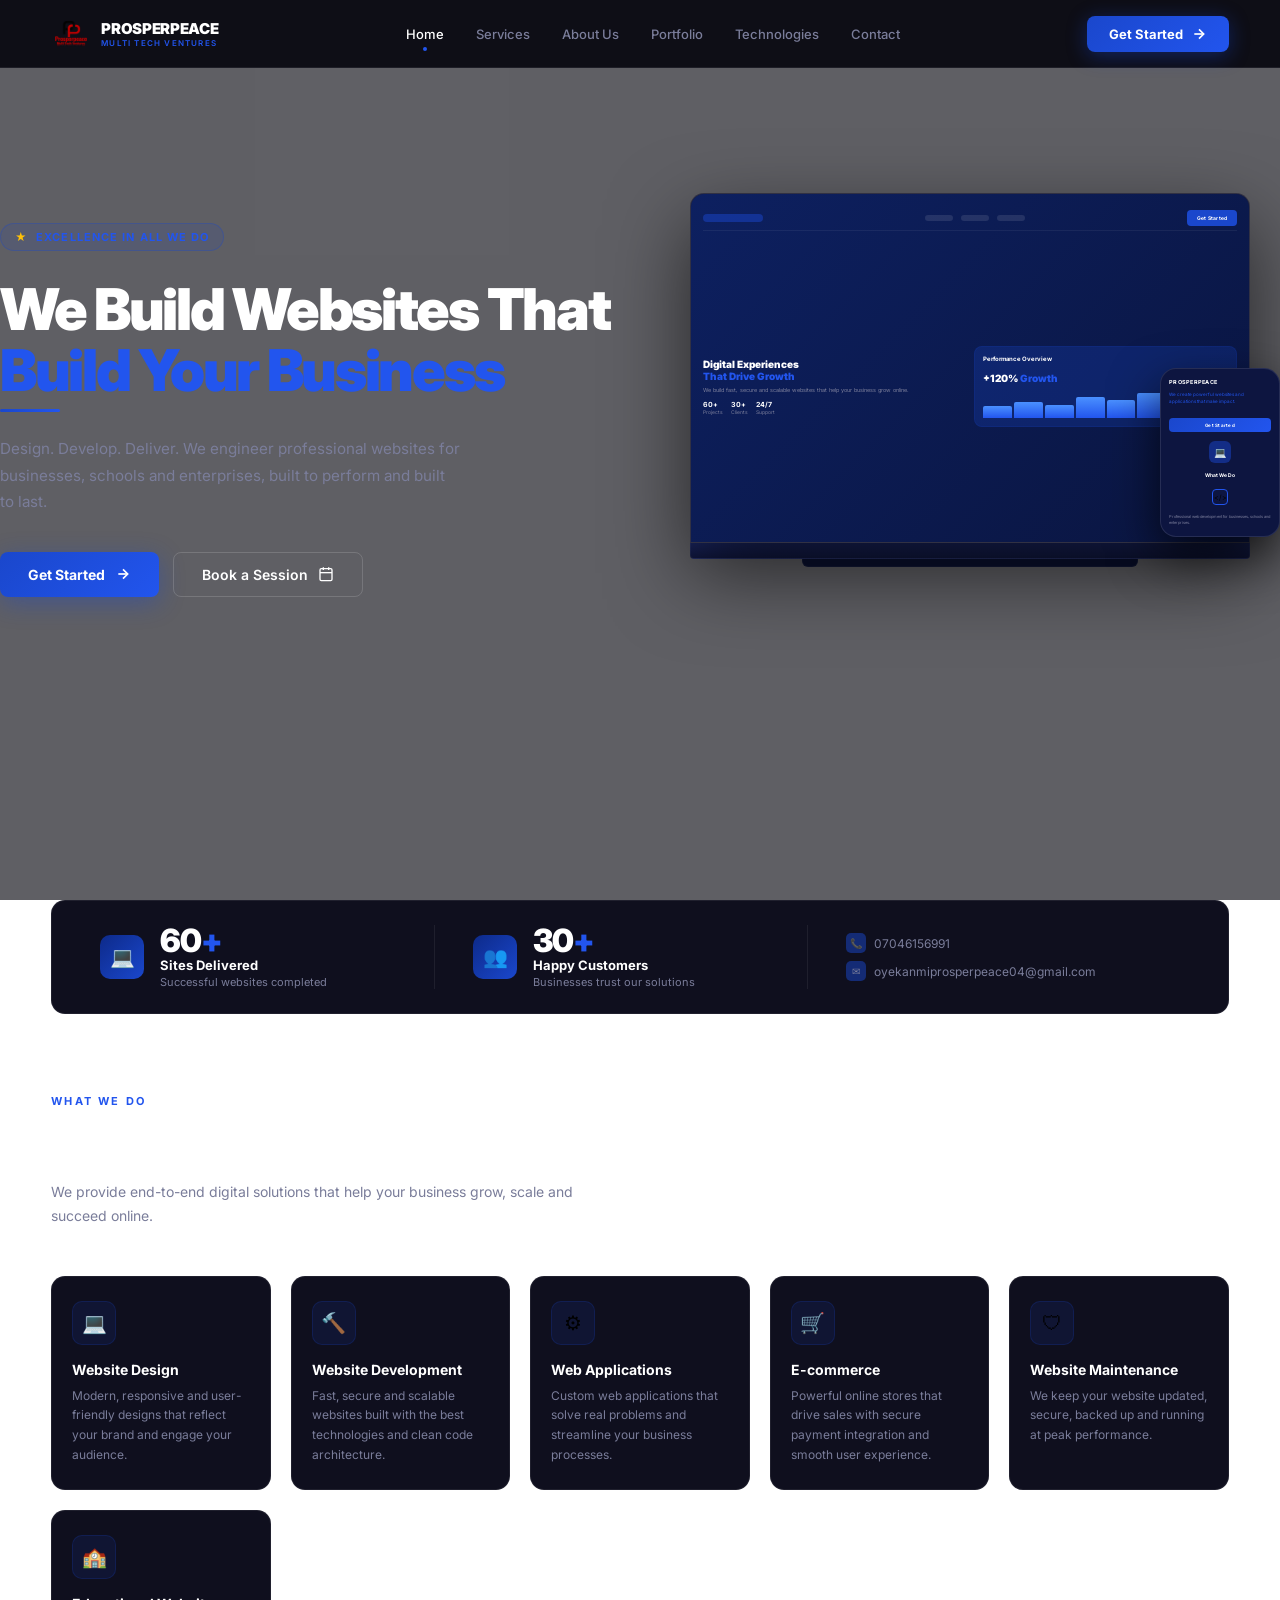
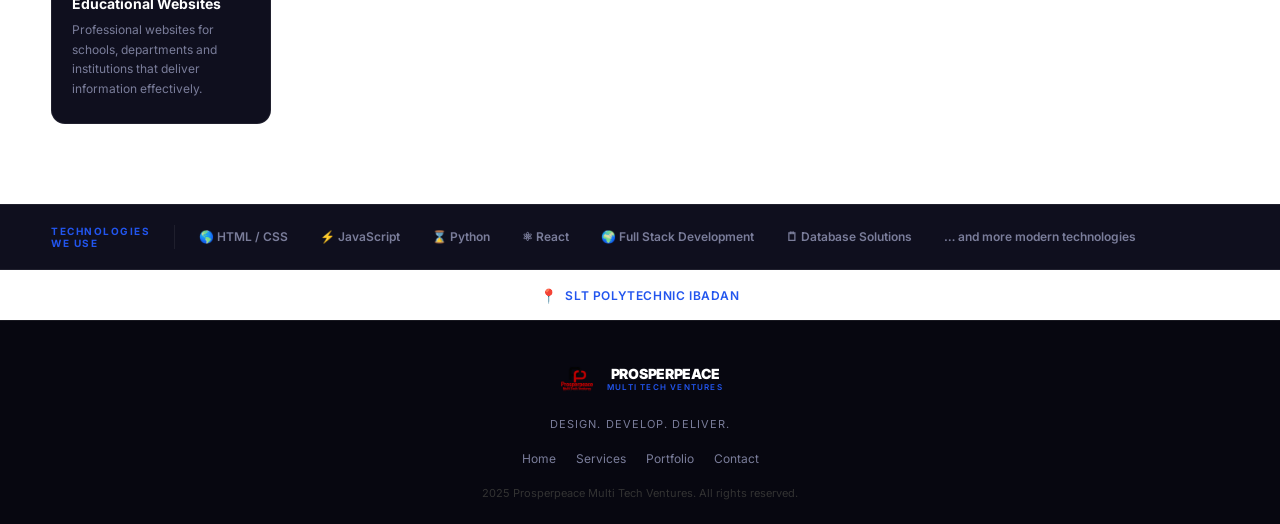
==== commit 34ddfaf3: "Add files via upload" ====
--- a/web-development.html
+++ b/web-development.html
@@ -4,340 +4,8 @@
 <meta charset="UTF-8">
 <meta name="viewport" content="width=device-width, initial-scale=1.0">
 <title>Prosperpeace Multi Tech Ventures</title>
-<style>
-@import url('https://fonts.googleapis.com/css2?family=Inter:wght@400;500;600;700;800;900&display=swap');
-*{box-sizing:border-box;margin:0;padding:0;}
-html,body{width:100%;min-height:100%;font-family:'Inter',sans-serif;overflow-x:hidden;background:transparent;}
-
-/* VARIABLES */
-:root{
-  --blue:#1a47cc;
-  --blue2:#2255ee;
-  --blue3:#0d2a8a;
-  --glow:rgba(26,71,204,0.35);
-  --dark:#0a0a12;
-  --dark2:#0f0f1e;
-  --dark3:#13132a;
-  --text:#e8eaf0;
-  --muted:#7a7d9a;
-  --border:rgba(255,255,255,0.07);
-}
-
-/* SCROLLBAR */
-::-webkit-scrollbar{width:4px;}
-::-webkit-scrollbar-track{background:transparent;}
-::-webkit-scrollbar-thumb{background:var(--blue);border-radius:2px;}
-
-/* NAV */
-nav{
-  position:fixed;top:0;left:0;right:0;z-index:200;
-  background:rgba(10,10,18,0.95);backdrop-filter:blur(16px);
-  border-bottom:1px solid var(--border);
-  padding:0 clamp(20px,4vw,60px);
-  height:68px;
-  display:flex;align-items:center;justify-content:space-between;
-}
-.nav-logo{display:flex;align-items:center;gap:10px;}
-.nav-logo img{height:40px;width:40px;object-fit:contain;}
-.nav-logo-text{display:flex;flex-direction:column;}
-.nav-brand{font-size:15px;font-weight:900;color:#fff;letter-spacing:-0.02em;}
-.nav-tagline{font-size:8px;font-weight:600;color:var(--blue2);letter-spacing:0.15em;text-transform:uppercase;}
-.nav-center{display:flex;align-items:center;gap:4px;}
-.nav-link{
-  font-size:13px;font-weight:500;color:var(--muted);
-  text-decoration:none;padding:8px 14px;border-radius:6px;
-  transition:color 0.2s,background 0.2s;position:relative;
-}
-.nav-link:hover{color:#fff;background:rgba(255,255,255,0.04);}
-.nav-link.active{color:#fff;}
-.nav-link.active::after{
-  content:'';position:absolute;bottom:-1px;left:50%;transform:translateX(-50%);
-  width:4px;height:4px;border-radius:50%;background:var(--blue2);
-}
-.nav-cta{
-  background:linear-gradient(135deg,var(--blue),var(--blue2));
-  color:#fff;font-size:13px;font-weight:700;
-  padding:10px 22px;border-radius:8px;text-decoration:none;
-  display:flex;align-items:center;gap:8px;
-  transition:opacity 0.2s,transform 0.2s;
-  box-shadow:0 4px 20px rgba(26,71,204,0.4);
-}
-.nav-cta:hover{opacity:0.9;transform:translateY(-1px);}
-.nav-cta svg{width:16px;height:16px;}
-
-
-/* HERO */
-.hero{
-  min-height:100vh;
-  padding:100px clamp(20px,4vw,60px) 0;
-  display:grid;
-  grid-template-columns:1fr 1fr;
-  align-items:center;
-  gap:40px;
-  position:relative;overflow:hidden;
-  background:url('assets/hero-bg.gif') center center / cover no-repeat;
-}
-.hero::before{content:'';position:absolute;inset:0;background:rgba(10,10,18,0.65);z-index:1;pointer-events:none;}
-.hero::after{display:none;}
-
-.hero-left{position:relative;z-index:2;padding-top:20px;}
-.hero-badge{
-  display:inline-flex;align-items:center;gap:8px;
-  background:rgba(26,71,204,0.12);
-  border:1px solid rgba(26,71,204,0.3);
-  border-radius:20px;padding:6px 14px;
-  font-size:11px;font-weight:700;letter-spacing:0.1em;
-  color:var(--blue2);text-transform:uppercase;
-  margin-bottom:28px;
-}
-.badge-star{color:#ffc107;}
-.hero-h1{
-  font-size:clamp(2.4rem,4.5vw,4rem);font-weight:900;
-  line-height:1.06;letter-spacing:-0.04em;
-  color:#fff;margin-bottom:8px;
-}
-.hero-h1 .blue{
-  color:var(--blue2);
-  display:block;
-}
-.hero-underline{
-  width:60px;height:3px;
-  background:linear-gradient(90deg,var(--blue),var(--blue2));
-  border-radius:2px;margin-bottom:24px;
-}
-.hero-sub{
-  font-size:clamp(0.95rem,1.1vw,1.05rem);
-  color:var(--muted);line-height:1.75;
-  max-width:460px;margin-bottom:36px;
-}
-.hero-actions{display:flex;gap:14px;flex-wrap:wrap;margin-bottom:0;}
-.btn-primary{
-  background:linear-gradient(135deg,var(--blue),var(--blue2));
-  color:#fff;font-size:14px;font-weight:700;
-  padding:14px 28px;border-radius:8px;text-decoration:none;
-  display:inline-flex;align-items:center;gap:10px;
-  transition:opacity 0.2s,transform 0.2s;
-  box-shadow:0 6px 24px rgba(26,71,204,0.4);
-}
-.btn-primary:hover{opacity:0.9;transform:translateY(-2px);}
-.btn-secondary{
-  background:transparent;color:#fff;font-size:14px;font-weight:600;
-  padding:13px 28px;border-radius:8px;
-  border:1px solid rgba(255,255,255,0.15);
-  text-decoration:none;display:inline-flex;align-items:center;gap:10px;
-  transition:all 0.2s;
-}
-.btn-secondary:hover{border-color:rgba(255,255,255,0.35);transform:translateY(-2px);}
-
-/* HERO RIGHT - MOCKUP */
-.hero-right{
-  position:relative;z-index:2;
-  display:flex;align-items:center;justify-content:center;
-  height:100%;
-  padding-bottom:40px;
-}
-.mockup-wrap{
-  position:relative;
-  width:100%;
-  max-width:560px;
-}
-/* Laptop */
-.laptop{
-  width:100%;
-  background:#1a1a2e;
-  border-radius:14px 14px 0 0;
-  border:1.5px solid rgba(255,255,255,0.1);
-  overflow:hidden;
-  box-shadow:0 30px 80px rgba(0,0,0,0.6);
-  aspect-ratio:16/10;
-  position:relative;
-}
-.laptop-screen{
-  width:100%;height:100%;
-  background:linear-gradient(135deg,#0d2060,#0a1540);
-  padding:12px;
-  display:flex;flex-direction:column;gap:8px;
-  overflow:hidden;
-}
-.ls-nav{display:flex;align-items:center;justify-content:space-between;padding:4px 0;border-bottom:1px solid rgba(255,255,255,0.06);margin-bottom:4px;}
-.ls-logo{width:60px;height:8px;background:rgba(26,71,204,0.5);border-radius:4px;}
-.ls-links{display:flex;gap:8px;}
-.ls-link{width:28px;height:6px;background:rgba(255,255,255,0.1);border-radius:3px;}
-.ls-btn{width:50px;height:16px;background:var(--blue);border-radius:4px;font-size:5px;display:flex;align-items:center;justify-content:center;color:#fff;font-weight:700;letter-spacing:0.05em;}
-.ls-hero{flex:1;display:grid;grid-template-columns:1fr 1fr;gap:8px;align-items:center;}
-.ls-copy{}
-.ls-h{font-size:10px;font-weight:900;color:#fff;line-height:1.2;margin-bottom:4px;}
-.ls-h span{color:var(--blue2);}
-.ls-p{font-size:5.5px;color:#7a7d9a;line-height:1.5;margin-bottom:6px;}
-.ls-stats{display:flex;gap:8px;}
-.ls-stat{font-size:7px;font-weight:700;color:#fff;}
-.ls-stat span{display:block;font-size:5px;color:#7a7d9a;font-weight:400;}
-.ls-visual{
-  background:rgba(26,71,204,0.25);
-  border:1px solid rgba(26,71,204,0.15);
-  border-radius:8px;padding:8px;
-  display:flex;flex-direction:column;gap:4px;
-}
-.ls-vis-title{font-size:6px;font-weight:700;color:#fff;margin-bottom:2px;}
-.ls-chart{display:flex;align-items:flex-end;gap:2px;height:30px;}
-.ls-bar{flex:1;background:linear-gradient(180deg,#4a90ff,var(--blue2));border-radius:2px 2px 0 0;opacity:1;}
-.ls-metric{font-size:10px;font-weight:900;color:#fff;margin-top:4px;}
-.ls-metric span{color:var(--blue2);}
-.laptop-base{
-  width:100%;height:16px;
-  background:linear-gradient(180deg,#1a2560,#111840);
-  border-radius:0 0 4px 4px;
-  border:1.5px solid rgba(255,255,255,0.06);
-  border-top:none;
-}
-.laptop-bottom{
-  width:60%;height:8px;
-  background:#0a1030;
-  border-radius:0 0 6px 6px;
-  margin:0 auto;
-  border:1px solid rgba(255,255,255,0.04);
-  border-top:none;
-}
-
-/* Phone mockup */
-.phone{
-  position:absolute;
-  right:-30px;bottom:30px;
-  width:120px;
-  background:#0d1540;
-  border-radius:16px;
-  border:1.5px solid rgba(255,255,255,0.1);
-  overflow:hidden;
-  box-shadow:0 20px 50px rgba(0,0,0,0.7);
-  padding:10px 8px;
-}
-.phone-screen{display:flex;flex-direction:column;gap:5px;}
-.ph-header{font-size:5.5px;font-weight:700;color:#fff;margin-bottom:2px;letter-spacing:0.05em;}
-.ph-tagline{font-size:4.5px;color:var(--blue2);line-height:1.4;margin-bottom:4px;}
-.ph-text{font-size:4px;color:#7a7d9a;line-height:1.5;}
-.ph-btn{width:100%;height:14px;background:linear-gradient(135deg,var(--blue),var(--blue2));border-radius:4px;display:flex;align-items:center;justify-content:center;font-size:4.5px;font-weight:700;color:#fff;margin-top:4px;letter-spacing:0.05em;}
-.ph-icon{width:22px;height:22px;background:rgba(26,71,204,0.5);border-radius:6px;display:flex;align-items:center;justify-content:center;font-size:10px;margin:4px auto;}
-.ph-what{font-size:5px;font-weight:700;color:#fff;text-align:center;margin-bottom:2px;}
-.ph-code-icon{width:16px;height:16px;border:1.5px solid var(--blue2);border-radius:4px;display:flex;align-items:center;justify-content:center;font-size:7px;margin:4px auto;}
-
-/* STATS BAR */
-.stats-bar{
-  background:var(--dark2);
-  border:1px solid var(--border);
-  border-radius:14px;
-  padding:24px clamp(20px,4vw,48px);
-  display:flex;align-items:center;
-  gap:0;
-  margin:0 clamp(20px,4vw,60px) 0;
-  flex-wrap:wrap;
-  position:relative;z-index:2;
-}
-.stat-block{
-  display:flex;align-items:center;gap:16px;
-  flex:1;padding:0 clamp(16px,3vw,40px);
-  border-right:1px solid var(--border);
-}
-.stat-block:first-child{padding-left:0;}
-.stat-block:last-child{border-right:none;padding-right:0;}
-.stat-icon{
-  width:44px;height:44px;border-radius:10px;
-  background:linear-gradient(135deg,var(--blue3),var(--blue));
-  display:flex;align-items:center;justify-content:center;
-  font-size:20px;flex-shrink:0;
-}
-.stat-num{font-size:2rem;font-weight:900;color:#fff;letter-spacing:-0.04em;line-height:1;}
-.stat-num .unit{color:var(--blue2);}
-.stat-label{font-size:13px;font-weight:700;color:#fff;margin-bottom:2px;}
-.stat-desc{font-size:11px;color:var(--muted);}
-.contact-block{
-  display:flex;flex-direction:column;gap:8px;
-  flex:1;padding:0 clamp(16px,3vw,40px);
-}
-.contact-item{display:flex;align-items:center;gap:8px;font-size:12px;color:var(--muted);}
-.contact-icon{width:20px;height:20px;border-radius:5px;background:rgba(26,71,204,0.5);display:flex;align-items:center;justify-content:center;font-size:10px;flex-shrink:0;}
-
-/* SERVICES */
-.services{padding:80px clamp(20px,4vw,60px);}
-.section-eyebrow{font-size:11px;font-weight:700;letter-spacing:0.2em;text-transform:uppercase;color:var(--blue2);margin-bottom:10px;}
-.section-title{font-size:clamp(1.8rem,3.5vw,2.6rem);font-weight:900;color:#fff;letter-spacing:-0.03em;margin-bottom:12px;}
-.section-sub{font-size:14px;color:var(--muted);line-height:1.7;max-width:560px;margin-bottom:48px;}
-.services-grid{display:grid;grid-template-columns:repeat(auto-fit,minmax(180px,1fr));gap:20px;}
-.service-card{
-  background:var(--dark2);border:1px solid var(--border);
-  border-radius:14px;padding:24px 20px;
-  transition:transform 0.3s,border-color 0.3s,box-shadow 0.3s;
-  cursor:default;
-}
-.service-card:hover{transform:translateY(-5px);border-color:rgba(26,71,204,0.4);box-shadow:0 12px 40px rgba(26,71,204,0.12);}
-.service-icon{
-  width:44px;height:44px;border-radius:10px;
-  background:rgba(26,71,204,0.12);border:1px solid rgba(26,71,204,0.2);
-  display:flex;align-items:center;justify-content:center;
-  font-size:20px;margin-bottom:16px;
-}
-.service-name{font-size:14px;font-weight:700;color:#fff;margin-bottom:8px;}
-.service-desc{font-size:12px;color:var(--muted);line-height:1.65;}
-
-/* TECH STRIP */
-.tech-strip{
-  background:var(--dark2);
-  border-top:1px solid var(--border);
-  border-bottom:1px solid var(--border);
-  padding:20px clamp(20px,4vw,60px);
-  display:flex;align-items:center;gap:0;
-  overflow:hidden;
-}
-.tech-label{
-  font-size:10px;font-weight:700;letter-spacing:0.15em;
-  color:var(--blue2);text-transform:uppercase;
-  white-space:nowrap;padding-right:24px;
-  border-right:1px solid var(--border);margin-right:24px;
-  flex-shrink:0;
-}
-.tech-items{display:flex;align-items:center;gap:32px;flex-wrap:wrap;}
-.tech-item{display:flex;align-items:center;gap:8px;font-size:12px;font-weight:600;color:var(--muted);white-space:nowrap;}
-.tech-item img{width:18px;height:18px;object-fit:contain;}
-
-/* CLIENT */
-.client-bar{
-  padding:16px clamp(20px,4vw,60px);
-  display:flex;align-items:center;justify-content:center;gap:8px;
-  border-top:1px solid var(--border);
-}
-.client-icon{font-size:14px;}
-.client-text{font-size:12px;color:var(--blue2);font-weight:600;letter-spacing:0.05em;}
-
-/* FOOTER */
-footer{
-  background:#070710;border-top:1px solid var(--border);
-  padding:40px clamp(20px,4vw,60px) 24px;
-  display:flex;flex-direction:column;align-items:center;gap:20px;
-  text-align:center;
-}
-.footer-brand{font-size:18px;font-weight:900;color:#fff;letter-spacing:-0.02em;}
-.footer-tag{font-size:11px;color:var(--muted);letter-spacing:0.1em;text-transform:uppercase;}
-.footer-links{display:flex;gap:20px;flex-wrap:wrap;justify-content:center;}
-.footer-link{font-size:12px;color:var(--muted);text-decoration:none;transition:color 0.2s;}
-.footer-link:hover{color:#fff;}
-.footer-copy{font-size:11px;color:#333;}
-
-/* RESPONSIVE */
-@media(max-width:900px){
-  .hero{grid-template-columns:1fr;padding-top:90px;}
-  .hero-right{display:none;}
-  .nav-center{display:none;}
-  .stats-bar{flex-direction:column;gap:20px;}
-  .stat-block{border-right:none;border-bottom:1px solid var(--border);padding-bottom:20px;width:100%;}
-  .stat-block:last-child{border-bottom:none;padding-bottom:0;}
-  .contact-block{padding-left:0;}
-}
-@media(max-width:520px){
-  .hero-left{padding-bottom:40px;}
-  .services-grid{grid-template-columns:1fr 1fr;}
-}
-
-
-</style>
+<link rel="stylesheet" href="style.css">
+
 </head>
 <body>
 
@@ -366,85 +34,105 @@
 
 <!-- HERO -->
 <section class="hero">
-  <div class="hero-left">
-    <div class="hero-badge">
-      <span class="badge-star">&#9733;</span> Excellence in All We Do
-    </div>
-    <h1 class="hero-h1">
-      We Build Websites That
-      <span class="blue">Build Your Business</span>
-    </h1>
-    <div class="hero-underline"></div>
-    <p class="hero-sub">Design. Develop. Deliver. We engineer professional websites for businesses, schools and enterprises, built to perform and built to last.</p>
-    <div class="hero-actions">
-      <a href="https://wa.me/2347046156991?text=Hi%2C%20I%20want%20to%20start%20a%20web%20project%20with%20Prosperpeace%20Multi%20Tech%20Ventures." class="btn-primary" target="_blank">
-        Get Started
-        <svg width="16" height="16" viewBox="0 0 24 24" fill="none" stroke="currentColor" stroke-width="2.5"><line x1="5" y1="12" x2="19" y2="12"/><polyline points="12 5 19 12 12 19"/></svg>
-      </a>
-      <a href="https://wa.me/2347046156991?text=Hi%2C%20I%20want%20to%20book%20a%20session%20with%20Prosperpeace%20Multi%20Tech%20Ventures." class="btn-secondary" target="_blank">
-        Book a Session
-        <svg width="16" height="16" viewBox="0 0 24 24" fill="none" stroke="currentColor" stroke-width="2"><rect x="3" y="4" width="18" height="18" rx="2"/><line x1="16" y1="2" x2="16" y2="6"/><line x1="8" y1="2" x2="8" y2="6"/><line x1="3" y1="10" x2="21" y2="10"/></svg>
-      </a>
-    </div>
-  </div>
-
-  <!-- MOCKUP -->
-  <div class="hero-right">
-    <div class="mockup-wrap">
-      <div class="laptop">
-        <div class="laptop-screen">
-          <div class="ls-nav">
-            <div class="ls-logo"></div>
-            <div class="ls-links">
-              <div class="ls-link"></div>
-              <div class="ls-link"></div>
-              <div class="ls-link"></div>
-            </div>
-            <div class="ls-btn">Get Started</div>
-          </div>
-          <div class="ls-hero">
-            <div class="ls-copy">
-              <div class="ls-h">Digital Experiences<br><span>That Drive Growth</span></div>
-              <div class="ls-p">We build fast, secure and scalable websites that help your business grow online.</div>
-              <div class="ls-stats">
-                <div class="ls-stat">60+ <span>Projects</span></div>
-                <div class="ls-stat">30+ <span>Clients</span></div>
-                <div class="ls-stat">24/7 <span>Support</span></div>
+
+  <video
+    class="hero-video"
+    autoplay
+    muted
+    loop
+    playsinline
+    preload="auto"
+  >
+    <source src="./videos/hero.mp4" type="video/mp4">
+  </video>
+
+  <div class="hero-overlay">
+
+    <div class="hero-content">
+
+      <div class="hero-left">
+        <div class="hero-badge">
+          <span class="badge-star">&#9733;</span> Excellence in All We Do
+        </div>
+        <h1 class="hero-h1">
+          We Build Websites That
+          <span class="blue">Build Your Business</span>
+        </h1>
+        <div class="hero-underline"></div>
+        <p class="hero-sub">Design. Develop. Deliver. We engineer professional websites for businesses, schools and enterprises, built to perform and built to last.</p>
+        <div class="hero-actions">
+          <a href="https://wa.me/2347046156991?text=Hi%2C%20I%20want%20to%20start%20a%20web%20project%20with%20Prosperpeace%20Multi%20Tech%20Ventures." class="btn-primary" target="_blank">
+            Get Started
+            <svg width="16" height="16" viewBox="0 0 24 24" fill="none" stroke="currentColor" stroke-width="2.5"><line x1="5" y1="12" x2="19" y2="12"/><polyline points="12 5 19 12 12 19"/></svg>
+          </a>
+          <a href="https://wa.me/2347046156991?text=Hi%2C%20I%20want%20to%20book%20a%20session%20with%20Prosperpeace%20Multi%20Tech%20Ventures." class="btn-secondary" target="_blank">
+            Book a Session
+            <svg width="16" height="16" viewBox="0 0 24 24" fill="none" stroke="currentColor" stroke-width="2"><rect x="3" y="4" width="18" height="18" rx="2"/><line x1="16" y1="2" x2="16" y2="6"/><line x1="8" y1="2" x2="8" y2="6"/><line x1="3" y1="10" x2="21" y2="10"/></svg>
+          </a>
+        </div>
+      </div>
+
+      <!-- MOCKUP -->
+      <div class="hero-right">
+        <div class="mockup-wrap">
+          <div class="laptop">
+            <div class="laptop-screen">
+              <div class="ls-nav">
+                <div class="ls-logo"></div>
+                <div class="ls-links">
+                  <div class="ls-link"></div>
+                  <div class="ls-link"></div>
+                  <div class="ls-link"></div>
+                </div>
+                <div class="ls-btn">Get Started</div>
+              </div>
+              <div class="ls-hero">
+                <div class="ls-copy">
+                  <div class="ls-h">Digital Experiences<br><span>That Drive Growth</span></div>
+                  <div class="ls-p">We build fast, secure and scalable websites that help your business grow online.</div>
+                  <div class="ls-stats">
+                    <div class="ls-stat">60+ <span>Projects</span></div>
+                    <div class="ls-stat">30+ <span>Clients</span></div>
+                    <div class="ls-stat">24/7 <span>Support</span></div>
+                  </div>
+                </div>
+                <div class="ls-visual">
+                  <div class="ls-vis-title">Performance Overview</div>
+                  <div class="ls-metric">+120% <span>Growth</span></div>
+                  <div class="ls-chart">
+                    <div class="ls-bar" style="height:40%"></div>
+                    <div class="ls-bar" style="height:55%"></div>
+                    <div class="ls-bar" style="height:45%"></div>
+                    <div class="ls-bar" style="height:70%"></div>
+                    <div class="ls-bar" style="height:60%"></div>
+                    <div class="ls-bar" style="height:85%"></div>
+                    <div class="ls-bar" style="height:75%"></div>
+                    <div class="ls-bar" style="height:95%"></div>
+                  </div>
+                </div>
               </div>
             </div>
-            <div class="ls-visual">
-              <div class="ls-vis-title">Performance Overview</div>
-              <div class="ls-metric">+120% <span>Growth</span></div>
-              <div class="ls-chart">
-                <div class="ls-bar" style="height:40%"></div>
-                <div class="ls-bar" style="height:55%"></div>
-                <div class="ls-bar" style="height:45%"></div>
-                <div class="ls-bar" style="height:70%"></div>
-                <div class="ls-bar" style="height:60%"></div>
-                <div class="ls-bar" style="height:85%"></div>
-                <div class="ls-bar" style="height:75%"></div>
-                <div class="ls-bar" style="height:95%"></div>
-              </div>
+          </div>
+          <div class="laptop-base"></div>
+          <div class="laptop-bottom"></div>
+
+          <!-- Phone -->
+          <div class="phone">
+            <div class="phone-screen">
+              <div class="ph-header">PROSPERPEACE</div>
+              <div class="ph-tagline">We create powerful websites and applications that make impact.</div>
+              <div class="ph-btn">Get Started</div>
+              <div class="ph-icon">&#128187;</div>
+              <div class="ph-what">What We Do</div>
+              <div class="ph-code-icon">&lt;/&gt;</div>
+              <div class="ph-text">Professional web development for businesses, schools and enterprises.</div>
             </div>
           </div>
         </div>
       </div>
-      <div class="laptop-base"></div>
-      <div class="laptop-bottom"></div>
-
-      <!-- Phone -->
-      <div class="phone">
-        <div class="phone-screen">
-          <div class="ph-header">PROSPERPEACE</div>
-          <div class="ph-tagline">We create powerful websites and applications that make impact.</div>
-          <div class="ph-btn">Get Started</div>
-          <div class="ph-icon">&#128187;</div>
-          <div class="ph-what">What We Do</div>
-          <div class="ph-code-icon">&lt;/&gt;</div>
-          <div class="ph-text">Professional web development for businesses, schools and enterprises.</div>
-        </div>
-      </div>
-    </div>
+
+    </div>
+
   </div>
 </section>
 
--- a/style.css
+++ b/style.css
@@ -0,0 +1,349 @@
+@import url('https://fonts.googleapis.com/css2?family=Inter:wght@400;500;600;700;800;900&display=swap');
+*{box-sizing:border-box;margin:0;padding:0;}
+html,body{width:100%;min-height:100%;font-family:'Inter',sans-serif;overflow-x:hidden;background:transparent;}
+
+/* VARIABLES */
+:root{
+  --blue:#1a47cc;
+  --blue2:#2255ee;
+  --blue3:#0d2a8a;
+  --glow:rgba(26,71,204,0.35);
+  --dark:#0a0a12;
+  --dark2:#0f0f1e;
+  --dark3:#13132a;
+  --text:#e8eaf0;
+  --muted:#7a7d9a;
+  --border:rgba(255,255,255,0.07);
+}
+
+/* SCROLLBAR */
+::-webkit-scrollbar{width:4px;}
+::-webkit-scrollbar-track{background:transparent;}
+::-webkit-scrollbar-thumb{background:var(--blue);border-radius:2px;}
+
+/* NAV */
+nav{
+  position:fixed;top:0;left:0;right:0;z-index:200;
+  background:rgba(10,10,18,0.95);backdrop-filter:blur(16px);
+  border-bottom:1px solid var(--border);
+  padding:0 clamp(20px,4vw,60px);
+  height:68px;
+  display:flex;align-items:center;justify-content:space-between;
+}
+.nav-logo{display:flex;align-items:center;gap:10px;}
+.nav-logo img{height:40px;width:40px;object-fit:contain;}
+.nav-logo-text{display:flex;flex-direction:column;}
+.nav-brand{font-size:15px;font-weight:900;color:#fff;letter-spacing:-0.02em;}
+.nav-tagline{font-size:8px;font-weight:600;color:var(--blue2);letter-spacing:0.15em;text-transform:uppercase;}
+.nav-center{display:flex;align-items:center;gap:4px;}
+.nav-link{
+  font-size:13px;font-weight:500;color:var(--muted);
+  text-decoration:none;padding:8px 14px;border-radius:6px;
+  transition:color 0.2s,background 0.2s;position:relative;
+}
+.nav-link:hover{color:#fff;background:rgba(255,255,255,0.04);}
+.nav-link.active{color:#fff;}
+.nav-link.active::after{
+  content:'';position:absolute;bottom:-1px;left:50%;transform:translateX(-50%);
+  width:4px;height:4px;border-radius:50%;background:var(--blue2);
+}
+.nav-cta{
+  background:linear-gradient(135deg,var(--blue),var(--blue2));
+  color:#fff;font-size:13px;font-weight:700;
+  padding:10px 22px;border-radius:8px;text-decoration:none;
+  display:flex;align-items:center;gap:8px;
+  transition:opacity 0.2s,transform 0.2s;
+  box-shadow:0 4px 20px rgba(26,71,204,0.4);
+}
+.nav-cta:hover{opacity:0.9;transform:translateY(-1px);}
+.nav-cta svg{width:16px;height:16px;}
+
+
+/* HERO */
+.hero{
+  min-height:100vh;
+  padding:100px clamp(20px,4vw,60px) 0;
+  position:relative;
+  overflow:hidden;
+  background:transparent;
+}
+.hero-video{
+  position:absolute;
+  inset:0;
+  width:100%;
+  height:100%;
+  object-fit:cover;
+}
+.hero-overlay{
+  position:absolute;
+  inset:0;
+}
+.hero-content{
+  position:relative;
+  z-index:2;
+  display:grid;
+  grid-template-columns:1fr 1fr;
+  align-items:center;
+  gap:40px;
+  width:100%;
+  min-height:calc(100vh - 100px);
+}
+.hero::before{content:'';position:absolute;inset:0;background:rgba(10,10,18,0.65);z-index:1;pointer-events:none;}
+.hero::after{display:none;}
+
+.hero-left{position:relative;z-index:2;padding-top:20px;}
+.hero-badge{
+  display:inline-flex;align-items:center;gap:8px;
+  background:rgba(26,71,204,0.12);
+  border:1px solid rgba(26,71,204,0.3);
+  border-radius:20px;padding:6px 14px;
+  font-size:11px;font-weight:700;letter-spacing:0.1em;
+  color:var(--blue2);text-transform:uppercase;
+  margin-bottom:28px;
+}
+.badge-star{color:#ffc107;}
+.hero-h1{
+  font-size:clamp(2.4rem,4.5vw,4rem);font-weight:900;
+  line-height:1.06;letter-spacing:-0.04em;
+  color:#fff;margin-bottom:8px;
+}
+.hero-h1 .blue{
+  color:var(--blue2);
+  display:block;
+}
+.hero-underline{
+  width:60px;height:3px;
+  background:linear-gradient(90deg,var(--blue),var(--blue2));
+  border-radius:2px;margin-bottom:24px;
+}
+.hero-sub{
+  font-size:clamp(0.95rem,1.1vw,1.05rem);
+  color:var(--muted);line-height:1.75;
+  max-width:460px;margin-bottom:36px;
+}
+.hero-actions{display:flex;gap:14px;flex-wrap:wrap;margin-bottom:0;}
+.btn-primary{
+  background:linear-gradient(135deg,var(--blue),var(--blue2));
+  color:#fff;font-size:14px;font-weight:700;
+  padding:14px 28px;border-radius:8px;text-decoration:none;
+  display:inline-flex;align-items:center;gap:10px;
+  transition:opacity 0.2s,transform 0.2s;
+  box-shadow:0 6px 24px rgba(26,71,204,0.4);
+}
+.btn-primary:hover{opacity:0.9;transform:translateY(-2px);}
+.btn-secondary{
+  background:transparent;color:#fff;font-size:14px;font-weight:600;
+  padding:13px 28px;border-radius:8px;
+  border:1px solid rgba(255,255,255,0.15);
+  text-decoration:none;display:inline-flex;align-items:center;gap:10px;
+  transition:all 0.2s;
+}
+.btn-secondary:hover{border-color:rgba(255,255,255,0.35);transform:translateY(-2px);}
+
+/* HERO RIGHT - MOCKUP */
+.hero-right{
+  position:relative;z-index:2;
+  display:flex;align-items:center;justify-content:center;
+  height:100%;
+  padding-bottom:40px;
+}
+.mockup-wrap{
+  position:relative;
+  width:100%;
+  max-width:560px;
+}
+/* Laptop */
+.laptop{
+  width:100%;
+  background:#1a1a2e;
+  border-radius:14px 14px 0 0;
+  border:1.5px solid rgba(255,255,255,0.1);
+  overflow:hidden;
+  box-shadow:0 30px 80px rgba(0,0,0,0.6);
+  aspect-ratio:16/10;
+  position:relative;
+}
+.laptop-screen{
+  width:100%;height:100%;
+  background:linear-gradient(135deg,#0d2060,#0a1540);
+  padding:12px;
+  display:flex;flex-direction:column;gap:8px;
+  overflow:hidden;
+}
+.ls-nav{display:flex;align-items:center;justify-content:space-between;padding:4px 0;border-bottom:1px solid rgba(255,255,255,0.06);margin-bottom:4px;}
+.ls-logo{width:60px;height:8px;background:rgba(26,71,204,0.5);border-radius:4px;}
+.ls-links{display:flex;gap:8px;}
+.ls-link{width:28px;height:6px;background:rgba(255,255,255,0.1);border-radius:3px;}
+.ls-btn{width:50px;height:16px;background:var(--blue);border-radius:4px;font-size:5px;display:flex;align-items:center;justify-content:center;color:#fff;font-weight:700;letter-spacing:0.05em;}
+.ls-hero{flex:1;display:grid;grid-template-columns:1fr 1fr;gap:8px;align-items:center;}
+.ls-copy{}
+.ls-h{font-size:10px;font-weight:900;color:#fff;line-height:1.2;margin-bottom:4px;}
+.ls-h span{color:var(--blue2);}
+.ls-p{font-size:5.5px;color:#7a7d9a;line-height:1.5;margin-bottom:6px;}
+.ls-stats{display:flex;gap:8px;}
+.ls-stat{font-size:7px;font-weight:700;color:#fff;}
+.ls-stat span{display:block;font-size:5px;color:#7a7d9a;font-weight:400;}
+.ls-visual{
+  background:rgba(26,71,204,0.25);
+  border:1px solid rgba(26,71,204,0.15);
+  border-radius:8px;padding:8px;
+  display:flex;flex-direction:column;gap:4px;
+}
+.ls-vis-title{font-size:6px;font-weight:700;color:#fff;margin-bottom:2px;}
+.ls-chart{display:flex;align-items:flex-end;gap:2px;height:30px;}
+.ls-bar{flex:1;background:linear-gradient(180deg,#4a90ff,var(--blue2));border-radius:2px 2px 0 0;opacity:1;}
+.ls-metric{font-size:10px;font-weight:900;color:#fff;margin-top:4px;}
+.ls-metric span{color:var(--blue2);}
+.laptop-base{
+  width:100%;height:16px;
+  background:linear-gradient(180deg,#1a2560,#111840);
+  border-radius:0 0 4px 4px;
+  border:1.5px solid rgba(255,255,255,0.06);
+  border-top:none;
+}
+.laptop-bottom{
+  width:60%;height:8px;
+  background:#0a1030;
+  border-radius:0 0 6px 6px;
+  margin:0 auto;
+  border:1px solid rgba(255,255,255,0.04);
+  border-top:none;
+}
+
+/* Phone mockup */
+.phone{
+  position:absolute;
+  right:-30px;bottom:30px;
+  width:120px;
+  background:#0d1540;
+  border-radius:16px;
+  border:1.5px solid rgba(255,255,255,0.1);
+  overflow:hidden;
+  box-shadow:0 20px 50px rgba(0,0,0,0.7);
+  padding:10px 8px;
+}
+.phone-screen{display:flex;flex-direction:column;gap:5px;}
+.ph-header{font-size:5.5px;font-weight:700;color:#fff;margin-bottom:2px;letter-spacing:0.05em;}
+.ph-tagline{font-size:4.5px;color:var(--blue2);line-height:1.4;margin-bottom:4px;}
+.ph-text{font-size:4px;color:#7a7d9a;line-height:1.5;}
+.ph-btn{width:100%;height:14px;background:linear-gradient(135deg,var(--blue),var(--blue2));border-radius:4px;display:flex;align-items:center;justify-content:center;font-size:4.5px;font-weight:700;color:#fff;margin-top:4px;letter-spacing:0.05em;}
+.ph-icon{width:22px;height:22px;background:rgba(26,71,204,0.5);border-radius:6px;display:flex;align-items:center;justify-content:center;font-size:10px;margin:4px auto;}
+.ph-what{font-size:5px;font-weight:700;color:#fff;text-align:center;margin-bottom:2px;}
+.ph-code-icon{width:16px;height:16px;border:1.5px solid var(--blue2);border-radius:4px;display:flex;align-items:center;justify-content:center;font-size:7px;margin:4px auto;}
+
+/* STATS BAR */
+.stats-bar{
+  background:var(--dark2);
+  border:1px solid var(--border);
+  border-radius:14px;
+  padding:24px clamp(20px,4vw,48px);
+  display:flex;align-items:center;
+  gap:0;
+  margin:0 clamp(20px,4vw,60px) 0;
+  flex-wrap:wrap;
+  position:relative;z-index:2;
+}
+.stat-block{
+  display:flex;align-items:center;gap:16px;
+  flex:1;padding:0 clamp(16px,3vw,40px);
+  border-right:1px solid var(--border);
+}
+.stat-block:first-child{padding-left:0;}
+.stat-block:last-child{border-right:none;padding-right:0;}
+.stat-icon{
+  width:44px;height:44px;border-radius:10px;
+  background:linear-gradient(135deg,var(--blue3),var(--blue));
+  display:flex;align-items:center;justify-content:center;
+  font-size:20px;flex-shrink:0;
+}
+.stat-num{font-size:2rem;font-weight:900;color:#fff;letter-spacing:-0.04em;line-height:1;}
+.stat-num .unit{color:var(--blue2);}
+.stat-label{font-size:13px;font-weight:700;color:#fff;margin-bottom:2px;}
+.stat-desc{font-size:11px;color:var(--muted);}
+.contact-block{
+  display:flex;flex-direction:column;gap:8px;
+  flex:1;padding:0 clamp(16px,3vw,40px);
+}
+.contact-item{display:flex;align-items:center;gap:8px;font-size:12px;color:var(--muted);}
+.contact-icon{width:20px;height:20px;border-radius:5px;background:rgba(26,71,204,0.5);display:flex;align-items:center;justify-content:center;font-size:10px;flex-shrink:0;}
+
+/* SERVICES */
+.services{padding:80px clamp(20px,4vw,60px);}
+.section-eyebrow{font-size:11px;font-weight:700;letter-spacing:0.2em;text-transform:uppercase;color:var(--blue2);margin-bottom:10px;}
+.section-title{font-size:clamp(1.8rem,3.5vw,2.6rem);font-weight:900;color:#fff;letter-spacing:-0.03em;margin-bottom:12px;}
+.section-sub{font-size:14px;color:var(--muted);line-height:1.7;max-width:560px;margin-bottom:48px;}
+.services-grid{display:grid;grid-template-columns:repeat(auto-fit,minmax(180px,1fr));gap:20px;}
+.service-card{
+  background:var(--dark2);border:1px solid var(--border);
+  border-radius:14px;padding:24px 20px;
+  transition:transform 0.3s,border-color 0.3s,box-shadow 0.3s;
+  cursor:default;
+}
+.service-card:hover{transform:translateY(-5px);border-color:rgba(26,71,204,0.4);box-shadow:0 12px 40px rgba(26,71,204,0.12);}
+.service-icon{
+  width:44px;height:44px;border-radius:10px;
+  background:rgba(26,71,204,0.12);border:1px solid rgba(26,71,204,0.2);
+  display:flex;align-items:center;justify-content:center;
+  font-size:20px;margin-bottom:16px;
+}
+.service-name{font-size:14px;font-weight:700;color:#fff;margin-bottom:8px;}
+.service-desc{font-size:12px;color:var(--muted);line-height:1.65;}
+
+/* TECH STRIP */
+.tech-strip{
+  background:var(--dark2);
+  border-top:1px solid var(--border);
+  border-bottom:1px solid var(--border);
+  padding:20px clamp(20px,4vw,60px);
+  display:flex;align-items:center;gap:0;
+  overflow:hidden;
+}
+.tech-label{
+  font-size:10px;font-weight:700;letter-spacing:0.15em;
+  color:var(--blue2);text-transform:uppercase;
+  white-space:nowrap;padding-right:24px;
+  border-right:1px solid var(--border);margin-right:24px;
+  flex-shrink:0;
+}
+.tech-items{display:flex;align-items:center;gap:32px;flex-wrap:wrap;}
+.tech-item{display:flex;align-items:center;gap:8px;font-size:12px;font-weight:600;color:var(--muted);white-space:nowrap;}
+.tech-item img{width:18px;height:18px;object-fit:contain;}
+
+/* CLIENT */
+.client-bar{
+  padding:16px clamp(20px,4vw,60px);
+  display:flex;align-items:center;justify-content:center;gap:8px;
+  border-top:1px solid var(--border);
+}
+.client-icon{font-size:14px;}
+.client-text{font-size:12px;color:var(--blue2);font-weight:600;letter-spacing:0.05em;}
+
+/* FOOTER */
+footer{
+  background:#070710;border-top:1px solid var(--border);
+  padding:40px clamp(20px,4vw,60px) 24px;
+  display:flex;flex-direction:column;align-items:center;gap:20px;
+  text-align:center;
+}
+.footer-brand{font-size:18px;font-weight:900;color:#fff;letter-spacing:-0.02em;}
+.footer-tag{font-size:11px;color:var(--muted);letter-spacing:0.1em;text-transform:uppercase;}
+.footer-links{display:flex;gap:20px;flex-wrap:wrap;justify-content:center;}
+.footer-link{font-size:12px;color:var(--muted);text-decoration:none;transition:color 0.2s;}
+.footer-link:hover{color:#fff;}
+.footer-copy{font-size:11px;color:#333;}
+
+/* RESPONSIVE */
+@media(max-width:900px){
+  .hero{padding-top:90px;}
+  .hero-content{grid-template-columns:1fr;}
+  .hero-right{display:none;}
+  .nav-center{display:none;}
+  .stats-bar{flex-direction:column;gap:20px;}
+  .stat-block{border-right:none;border-bottom:1px solid var(--border);padding-bottom:20px;width:100%;}
+  .stat-block:last-child{border-bottom:none;padding-bottom:0;}
+  .contact-block{padding-left:0;}
+}
+@media(max-width:520px){
+  .hero-left{padding-bottom:40px;}
+  .services-grid{grid-template-columns:1fr 1fr;}
+}
